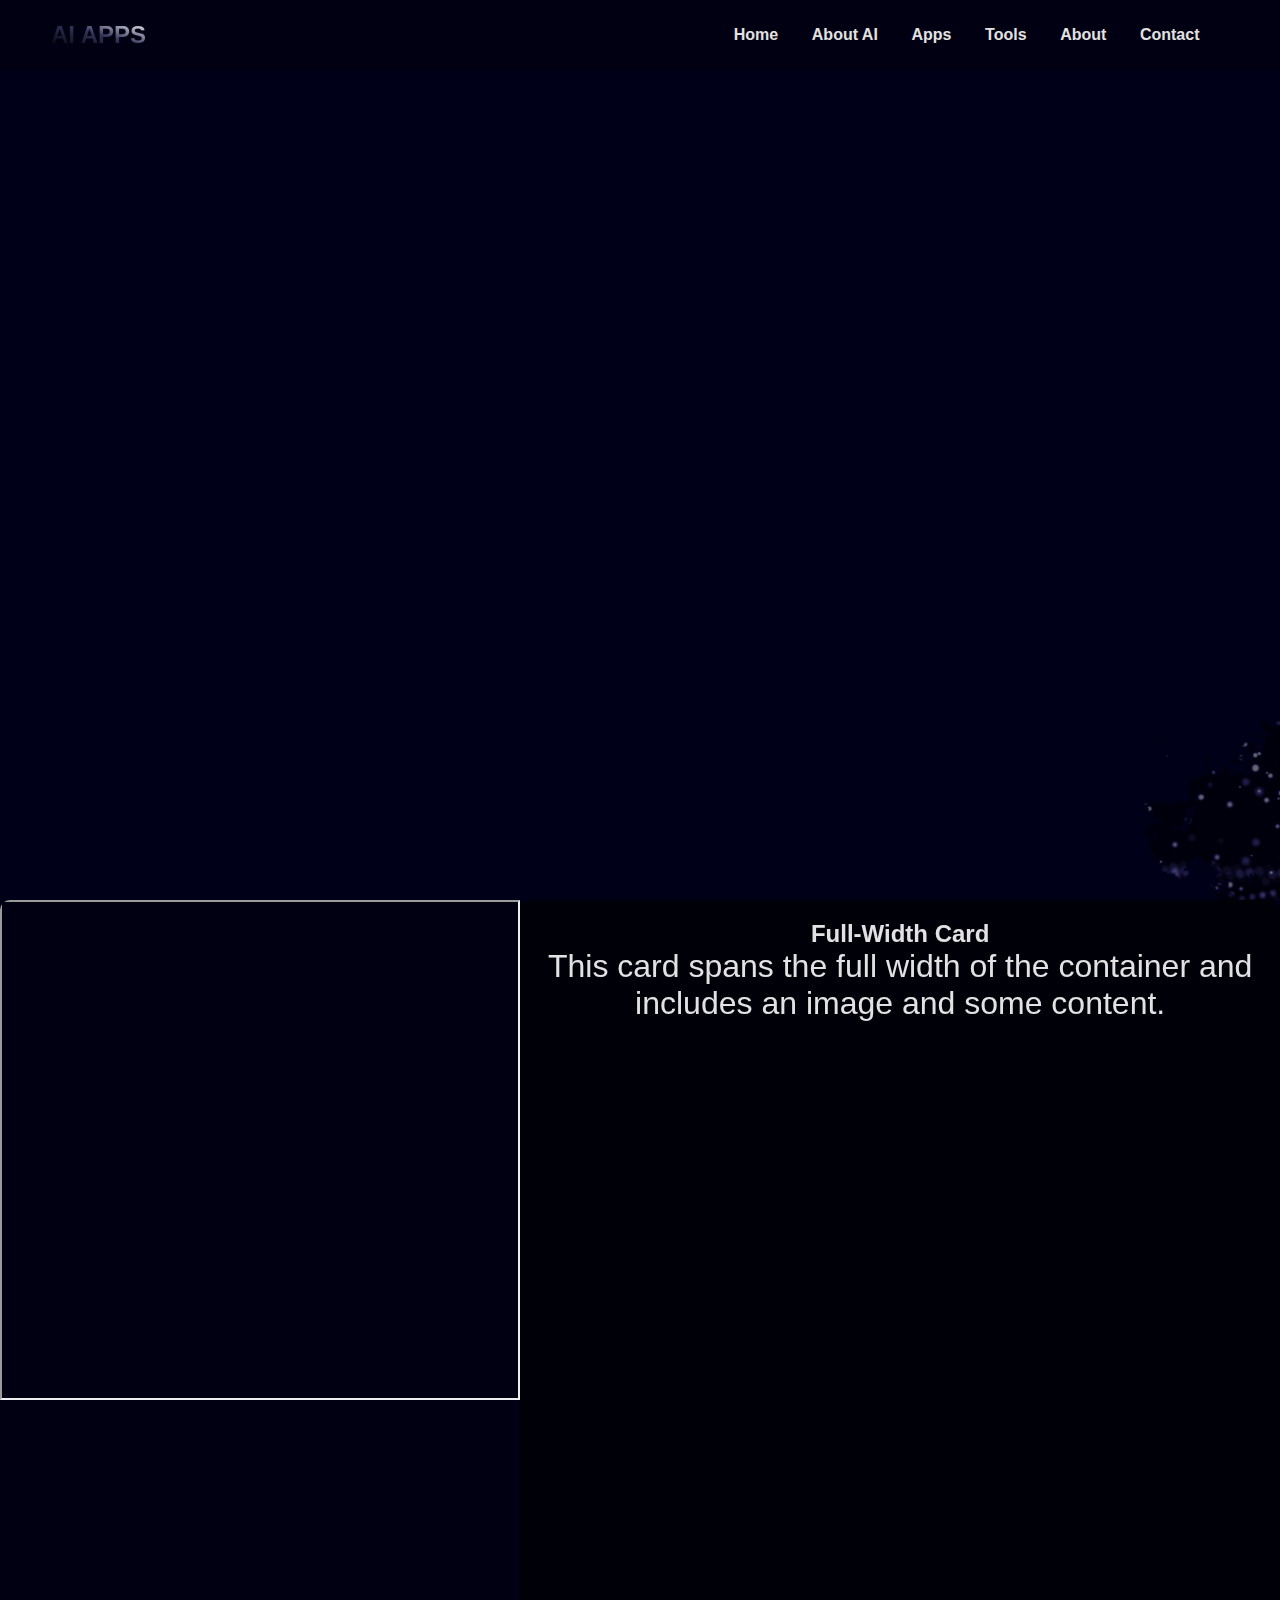
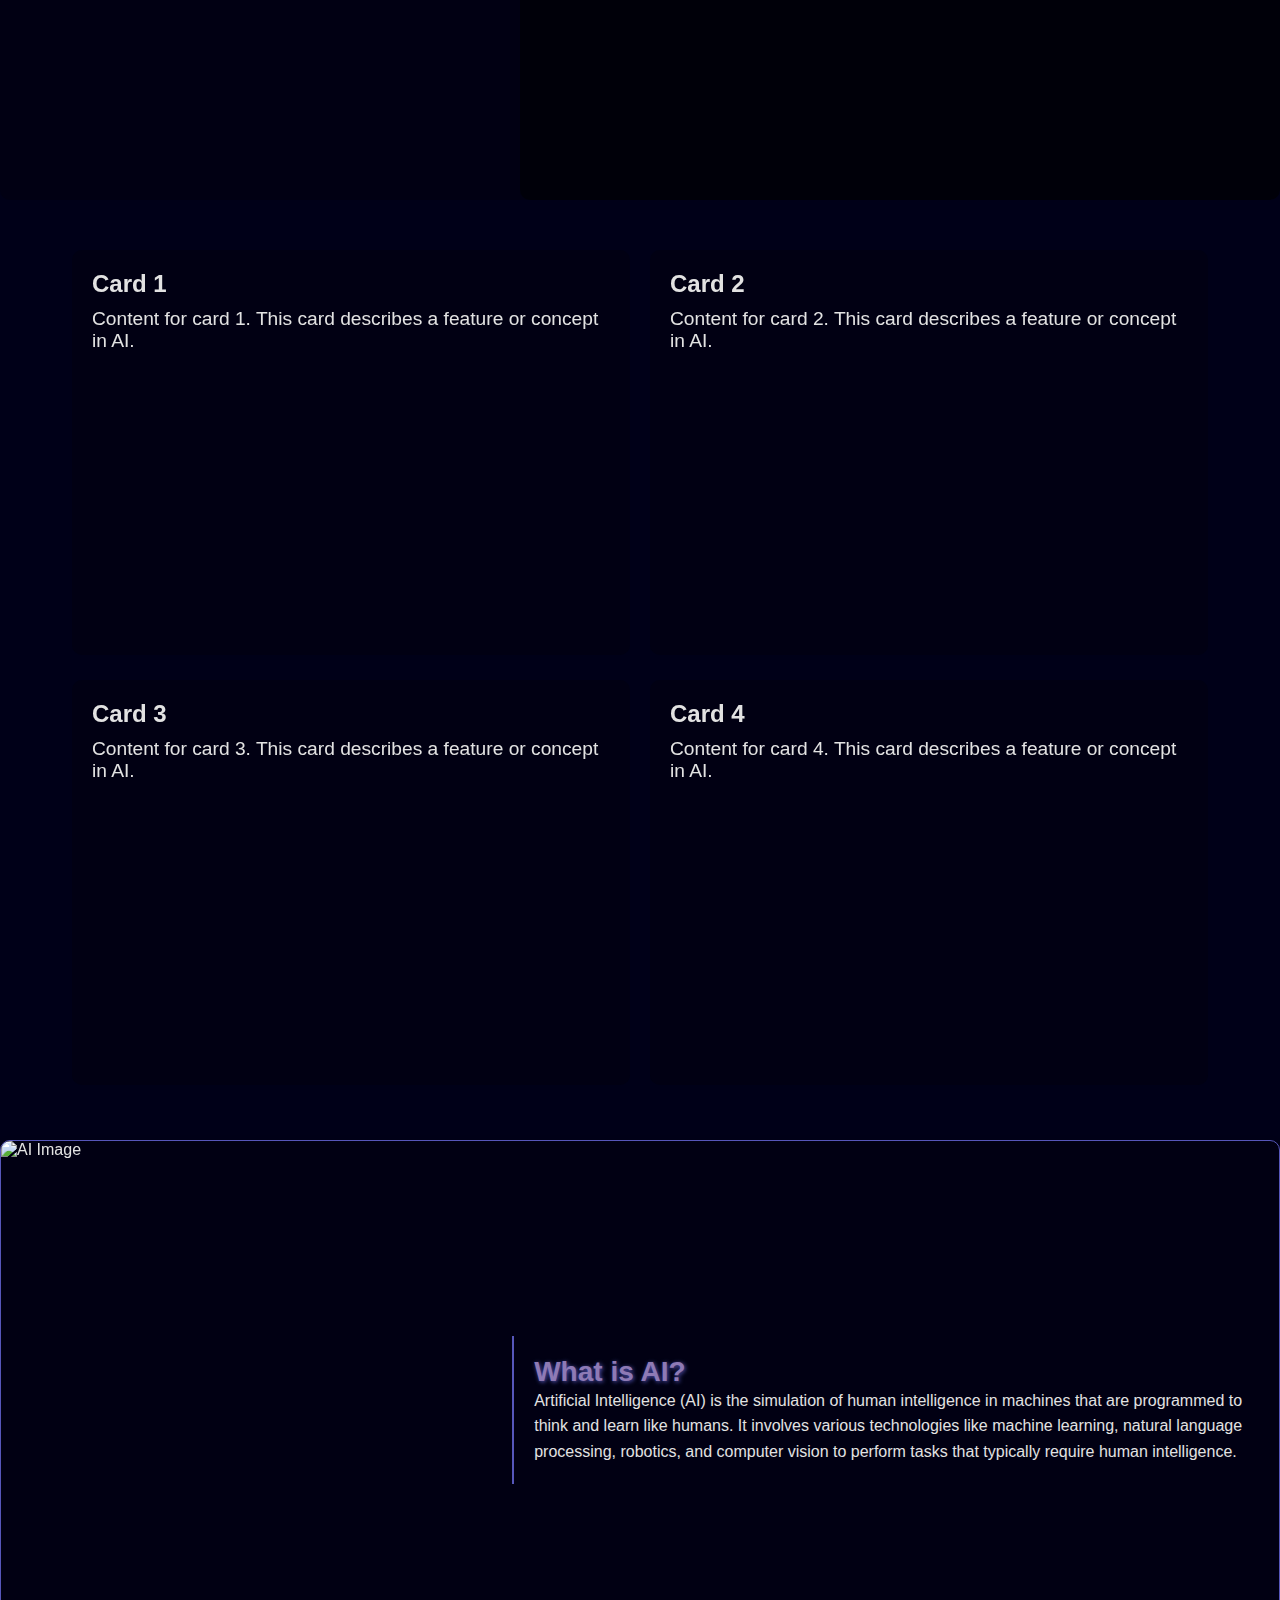
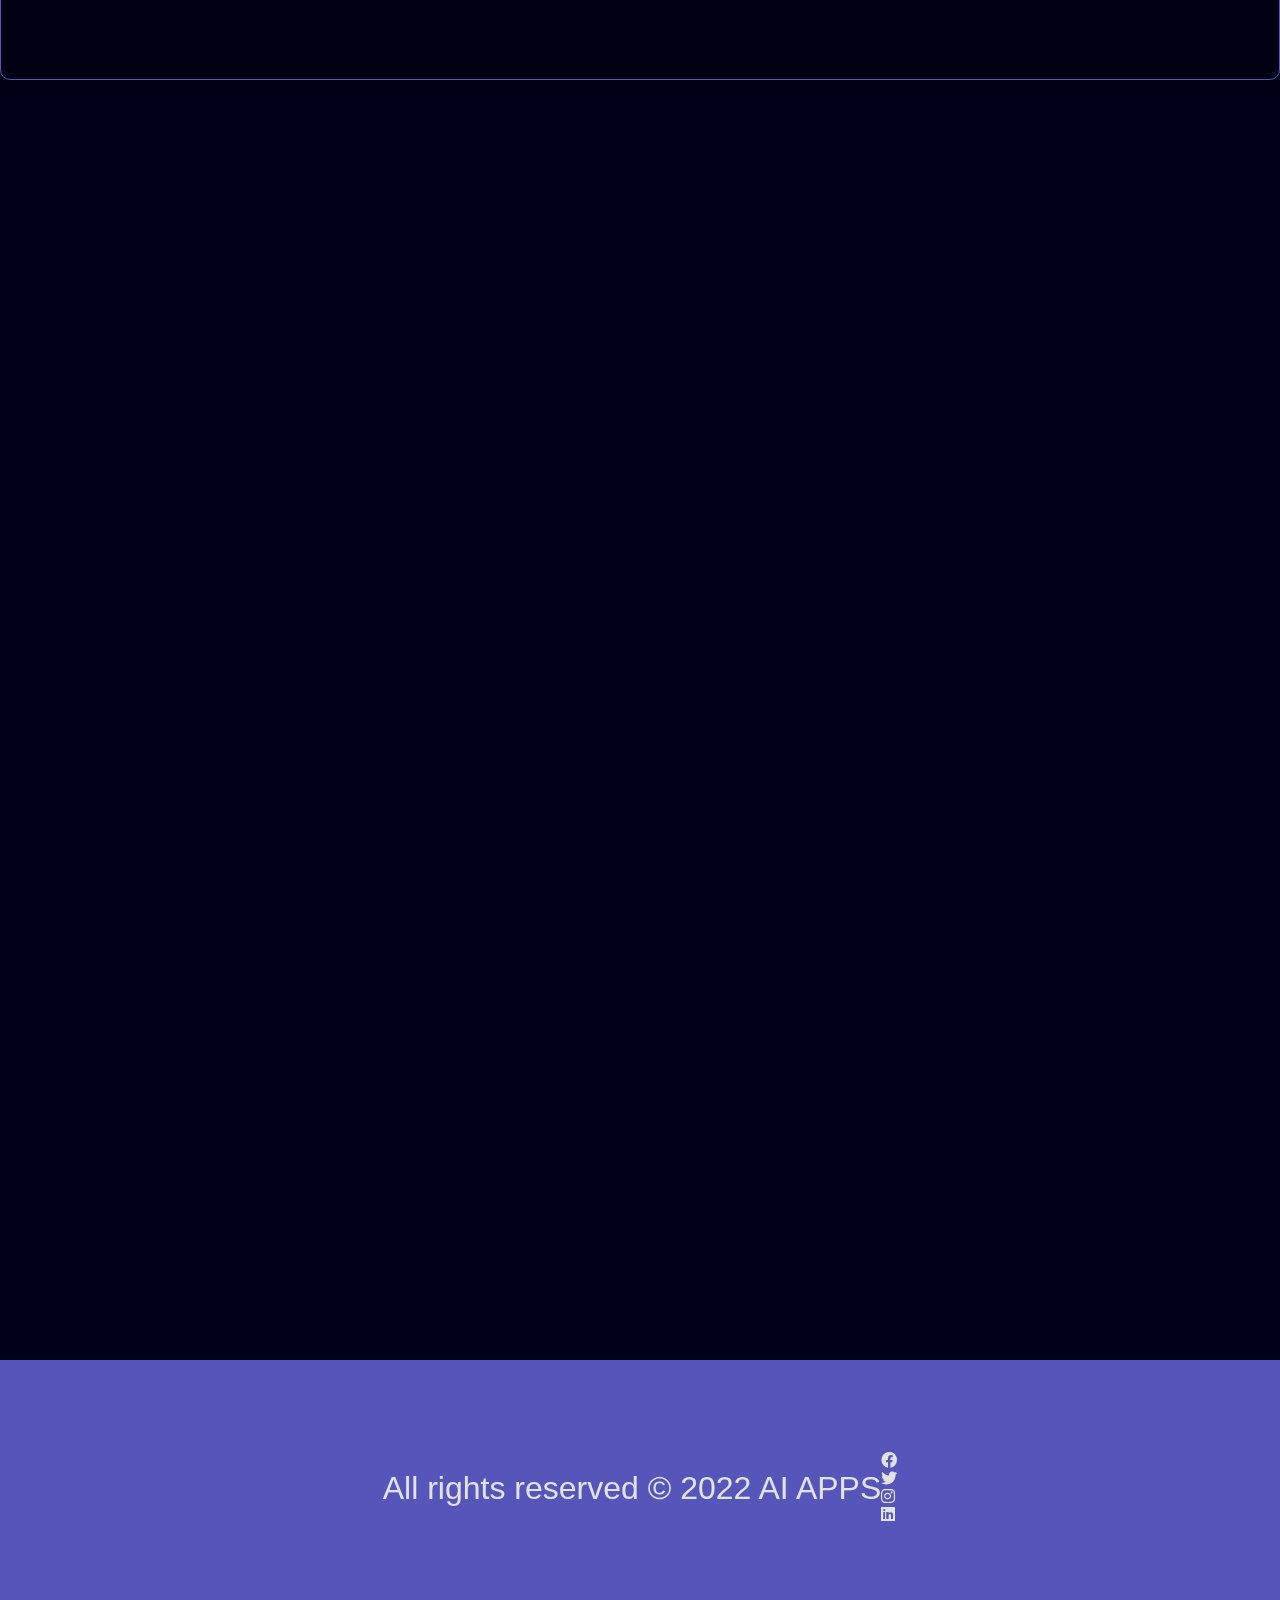
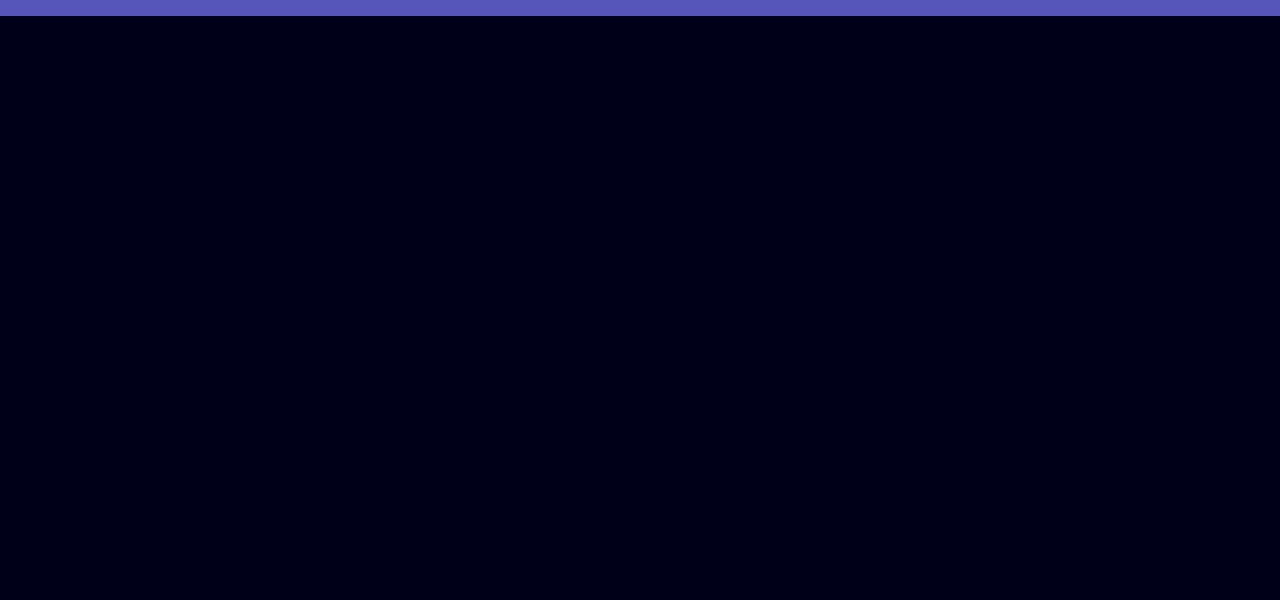
==== index.html @ 2f184cc3 "added hero animation" ====
<!DOCTYPE html>
<html lang="en">

<head>
    <meta charset="UTF-8">
    <meta name="viewport" content="width=device-width, initial-scale=1.0">
    <meta property="og:type" content="website">
    <meta property="og:url" content="https://vishnugawaso7.github.io/frontend.github.io/intro.html">
    <meta property="og:title" content="AI Website">
    <meta property="og:image" content="assets/background.png">
    <meta property="og:description" content="Exploring the World of Artificial Intelligence and its applications. Learn about AI concepts, applications, and the latest trends.">
    <title>AI App Website</title>
    <link rel="stylesheet" href="https://cdnjs.cloudflare.com/ajax/libs/font-awesome/6.0.0-beta3/css/all.min.css" />
    <link rel="stylesheet" type="text/css" href="style.css">
</head>

<body>
    <nav class="navbar">
        <div class="name-container">
            <a href="./index.html" class="name">AI APPS</a>
        </div>
        <i class="fa-solid fa-hexagon-nodes fa-flip"></i>
        <i class="fa-solid fa-hexagon-nodes fa-flip" style="color: #74C0FC;"></i>
        <div class="hamburger-container">
            <input type="checkbox" id="hamburger">
            <label for="hamburger" class="hamburger">
                <i class="fa-solid fa-bars icon-bars"></i>
                <i class="fa-solid fa-xmark icon-x"></i>
            </label>
            <div class="hamburger-menu">
                <ul>
                    <li><a href="index.html">Home</a></li>
                    <li><a href="intro.html">Learn AI</a></li>
                    <li><a href="ai.html">Future of AI</a></li>
                    <li><a href="ai_tools.html">Apps & Tools</a></li>
                    <li><a href="pages/about.html">About</a></li>
                    <li><a href="pages/contact.html">Contact</a></li>
                </ul>
            </div>
        </div>

        <ul class="routes">
            <li><a href="index.html">Home</a></li>
            <li><a href="intro.html">About AI</a></li>
            <li><a href="ai.html">Apps</a></li>
            <li><a href="ai_tools.html">Tools</a></li>
            <li><a href="pages/about.html">About</a></li>
            <li><a href="pages/contact.html">Contact</a></li>
        </ul>
    </nav>

    <main class="main">
        <div class="hero">
            <h1>Welcome to <span>AI </span> Website</h1>
            <p>Exploring the World of Artificial Intelligence</p>
            <a href="intro.html" class="cta-button">Get Started <i class="arrow fas fa-arrow-right"></i></a>
        </div>
    </main>

    <section class="full-width-card">
        <iframe src="https://www.youtube.com/embed/wJOfJdWGPMk" frameborder="2" width="70%" height="500"></iframe>
        <div class="card-content">
            <h2>Full-Width Card</h2>
            <p>This card spans the full width of the container and includes an image and some content.</p>
        </div>
    </section>

    <section class="card-container">
        <div class="card">
            <h2>Card 1</h2>
            <p>Content for card 1. This card describes a feature or concept in AI.</p>
        </div>
        <div class="card">
            <h2>Card 2</h2>
            <p>Content for card 2. This card describes a feature or concept in AI.</p>
        </div>
        <div class="card">
            <h2>Card 3</h2>
            <p>Content for card 3. This card describes a feature or concept in AI.</p>
        </div>
        <div class="card">
            <h2>Card 4</h2>
            <p>Content for card 4. This card describes a feature or concept in AI.</p>
        </div>
    </section>
    <div class="ai-card">
        <img src="https://via.placeholder.com/300x200/000/ffffff?text=Dark+Theme" alt="AI Image" class="ai-image">
        <div class="ai-text">
            <h2>What is AI?</h2>
            <p>Artificial Intelligence (AI) is the simulation of human intelligence in machines that are programmed to think and learn like humans. It involves various technologies like machine learning, natural language processing, robotics, and computer vision to perform tasks that typically require human intelligence.</p>
        </div>
    </div>
    
    <footer>
        <p>All rights reserved &copy; 2022 AI APPS</p>
        <ul class="social-links">
            <li><a href="#"><i class="fab fa-facebook"></i></a></li>
            <li><a href="#"><i class="fab fa-twitter"></i></a></li>
            <li><a href="#"><i class="fab fa-instagram"></i></a></li>
            <li><a href="#"><i class="fab fa-linkedin"></i></a></li>
        </ul>
    </footer>
</body>

</html>
---- style.css ----
:root {
	--text: #e2e2e2;
	--background: rgb(0, 0, 24);
	--primary: #8e7ab5;
	--secondary: #010013;
	--accent: rgb(86, 86, 186);
}

* {
	margin: 0;
	padding: 0;
	box-sizing: border-box;
	font-family: 'Poppins', Arial, Helvetica, sans-serif;
	color: var(--text);
	scroll-behavior: smooth;
	text-decoration: none;
	list-style: none;
}

body {
	height: 500vh;
	background: var(--background);
	margin-top: 100vh;

}

/* NAVBAR START */

.navbar {
	display: flex;
	align-items: center;
	justify-content: space-around;
	width: 100%;
	height: 70px;
	background: var(--secondary);
	position: fixed;
	top: 0;
	padding: 0 10px;
	z-index: 4;
	transition: background-color linear;
}
.logoM{
	font-size: 2.5rem;
  font-weight: 700;
  color: var(--primary);
}
.name {
	font-size: 1.5rem;
	font-weight: 600;
	background: linear-gradient(to top right, rgb(0, 0, 0),rgb(50, 50, 88), rgb(255, 255, 255));
	background-clip: text;
	-webkit-background-clip: text;
	color: transparent;
}
.name-container:hover {
	transform:matrix(60deg);
	transition:all 1s linear;
}

.routes {
	list-style-type: none;
	display: flex;
	width: 60%;
	justify-content: end;
	transition: all .5s;
}

.routes li {
	display: flex;
	margin-right: 2vw;
	align-items: center;
	height: 100%;
	transition: all .5s;
}

.routes li:hover a {
	background-color: var(--text);
	color: var(--secondary);
}

.routes>li>a {
	text-decoration: none;
	color: var(--text);
	font-size: 16px;
	text-align: center;
	font-weight: 550;
	padding: 4px;
	height: 100%;
}

.routes>li:hover {
	transform: scale(1.2);
}

.hamburger-container {
	transition: all .5s linear;
}

.hamburger {
	width: 30px;
	text-align: center;
}

#hamburger,
.hamburger-menu,
.hamburger {
	display: none;
}

.icon-x {
	display: none;
}

#hamburger:checked~.hamburger-menu {
	display: flex;
}

#hamburger:checked+.hamburger .icon-bars {
	display: none;
}

#hamburger:checked+.hamburger .icon-x {
	display: inline;
}

.hamburger-menu {
	position: absolute;
	background: #000;
	width: 100%;
	height: 100vh;
	top: 60px;
	right: 0;
	left: 0;
	bottom: 0;
	align-items: center;
	justify-content: center;
	flex-direction: column;
	font-size: 5rem;
}

@media (max-width: 786px) {
	.routes {
		display: none;
	}

	.hamburger {
		display: block;
	}

	.hero p {
		font-size: 16px;
	}

	.hero h1 {
		font-size: 32px;
	}

	.navbar {
		justify-content: space-between;
	}
}
/* NAVBAR END */

/* HERO SECTION START */

.main {
	position: fixed;
	top: 0;
	z-index: -1;
	background-image: url('assets/background.png');
	width: 100%;
	height: 100vh;
	background-size: cover;
	background-position: center;
	background-origin: center;
	mask-image: url(assets/ink_lv2.gif);
	mask-size: cover;
	mask-position: center;
	animation: fade-out;
	animation-timeline: scroll();
}

@keyframes fade-out {
	0% {
		filter: blur(0);
		opacity: 1;
	}

	8% {
		filter: blur(0);
		opacity: 1;
		transform: scale(1.5);
	}

	100% {
		opacity: 0;
		filter: blur(1000px);
	}
}

.hero {
	display: flex;
	flex-direction: column;
	justify-content: center;
	align-items: center;
	height: 100%;
	background: rgba(0, 0, 0, 0.6);
	animation: fade-out ease-in;
	animation-timeline: scroll(y);
}

.hero h1 {
	animation: out-mate linear scroll(y);
	text-align: center;
}

h1 {
	font-size: 4vw;
}

p {
	font-size: 2.5vw;
}

.hero p {
	font-size: 2vw;
	text-align: center;
	animation: out-mate linear scroll(y);
}

@keyframes out-mate {
	to {
		transform: translate(-1000px, 0);
	}
}


.cta-button {
	margin-top: 10px;
	text-decoration: none;
	background-color: var(--text);
	color: var(--background);
	padding: 12px;
	font-weight: 550;
	border-radius: 8px;
	transition: all 0.2s ease-in-out;
}

.cta-button:hover {
	background-color: var(--accent);
	color: #e2e2e2;
	transform: scale(1.1);
}

.arrow {
	display: none;
}

/* HERO SECTION END */

/* CONTENT SECTION START */

section {
	width: 100%;
	height: 100vh;
}



.full-width-card {
	width: 100%;
	position: relative;
	background: var(--secondary);
	border-radius: 10px;
	margin: 20px 0;
	overflow: hidden;
	display: flex;
	flex-direction: row;
}

.card-content {
	color: var(--text);
	text-align: center;
	padding: 20px;
	background: rgba(0, 0, 0, 0.5);
	border-radius: 10px;
}

.card-container {
	display: flex;
	flex-wrap: wrap;
	justify-content: center;
	padding: 20px;
}

.card {
	width: 45%;
	height: 45vh;
	background: var(--secondary);
	margin: 10px;
	border-radius: 10px;
	padding: 20px;
	transition: transform 0.3s;
}

.card:hover {
	transform: scale(1.05);
}

.card h2 {
	margin-bottom: 10px;
}

.card p {
	font-size: 1.2rem;
}

@media (max-width: 786px) {
	.card {
		width: 100%;
		height: auto;
	}
}

/* FOOTER STARTS */
footer {
	width: 100%;
	height: 16rem;
	background: var(--accent);
	display: flex;
	justify-content: center;
	align-items: center;
	margin-top: 100%;
}

/* FOOTER ENDS */





/* TESTING AREA */
.ai-card {
	display: flex;
	align-items: center;
	width: 100%;
	height: 60vh;
	/* 60% of the viewport height */
	background: var(--secondary);
	border: 1px solid var(--accent);
	border-radius: 10px;
	overflow: hidden;
	box-shadow: 0 4px 8px rgba(0, 0, 0, 0.3);
	margin: 20px 0;
	transition: transform 0.3s ease, box-shadow 0.3s ease;
}

.ai-card:hover {
	transform: scale(1.05);
	box-shadow: 0 8px 16px rgba(0, 0, 0, 0.5);
}

.ai-image {
	width: 40%;
	/* Image takes up 40% of the card width */
	height: 100%;
	object-fit: cover;
	/* Ensure the image covers the container without distortion */
	transition: transform 0.3s ease;
}

.ai-card:hover .ai-image {
	transform: scale(1.1);
}

.ai-text {
	width: 60%;
	/* Text takes up 60% of the card width */
	padding: 20px;
	box-sizing: border-box;
	background-color: var(--secondary);
	color: var(--text);
	border-left: 2px solid var(--accent);
}

.ai-text h2 {
	margin-top: 0;
	font-size: 28px;
	color: var(--primary);
	text-shadow: 1px 1px 4px var(--accent);
	transition: color 0.3s ease;
}

.ai-card:hover .ai-text h2 {
	color: var(--accent);
}

.ai-text p {
	font-size: 16px;
	color: var(--text);
	line-height: 1.6;
}

@media (max-width: 768px) {
	.ai-card {
		flex-direction: column;
		height: auto;
	}

	.ai-image {
		width: 100%;
		height: 40vh;
	}

	.ai-text {
		width: 100%;
		border-left: none;
		border-top: 2px solid var(--accent);
	}
}
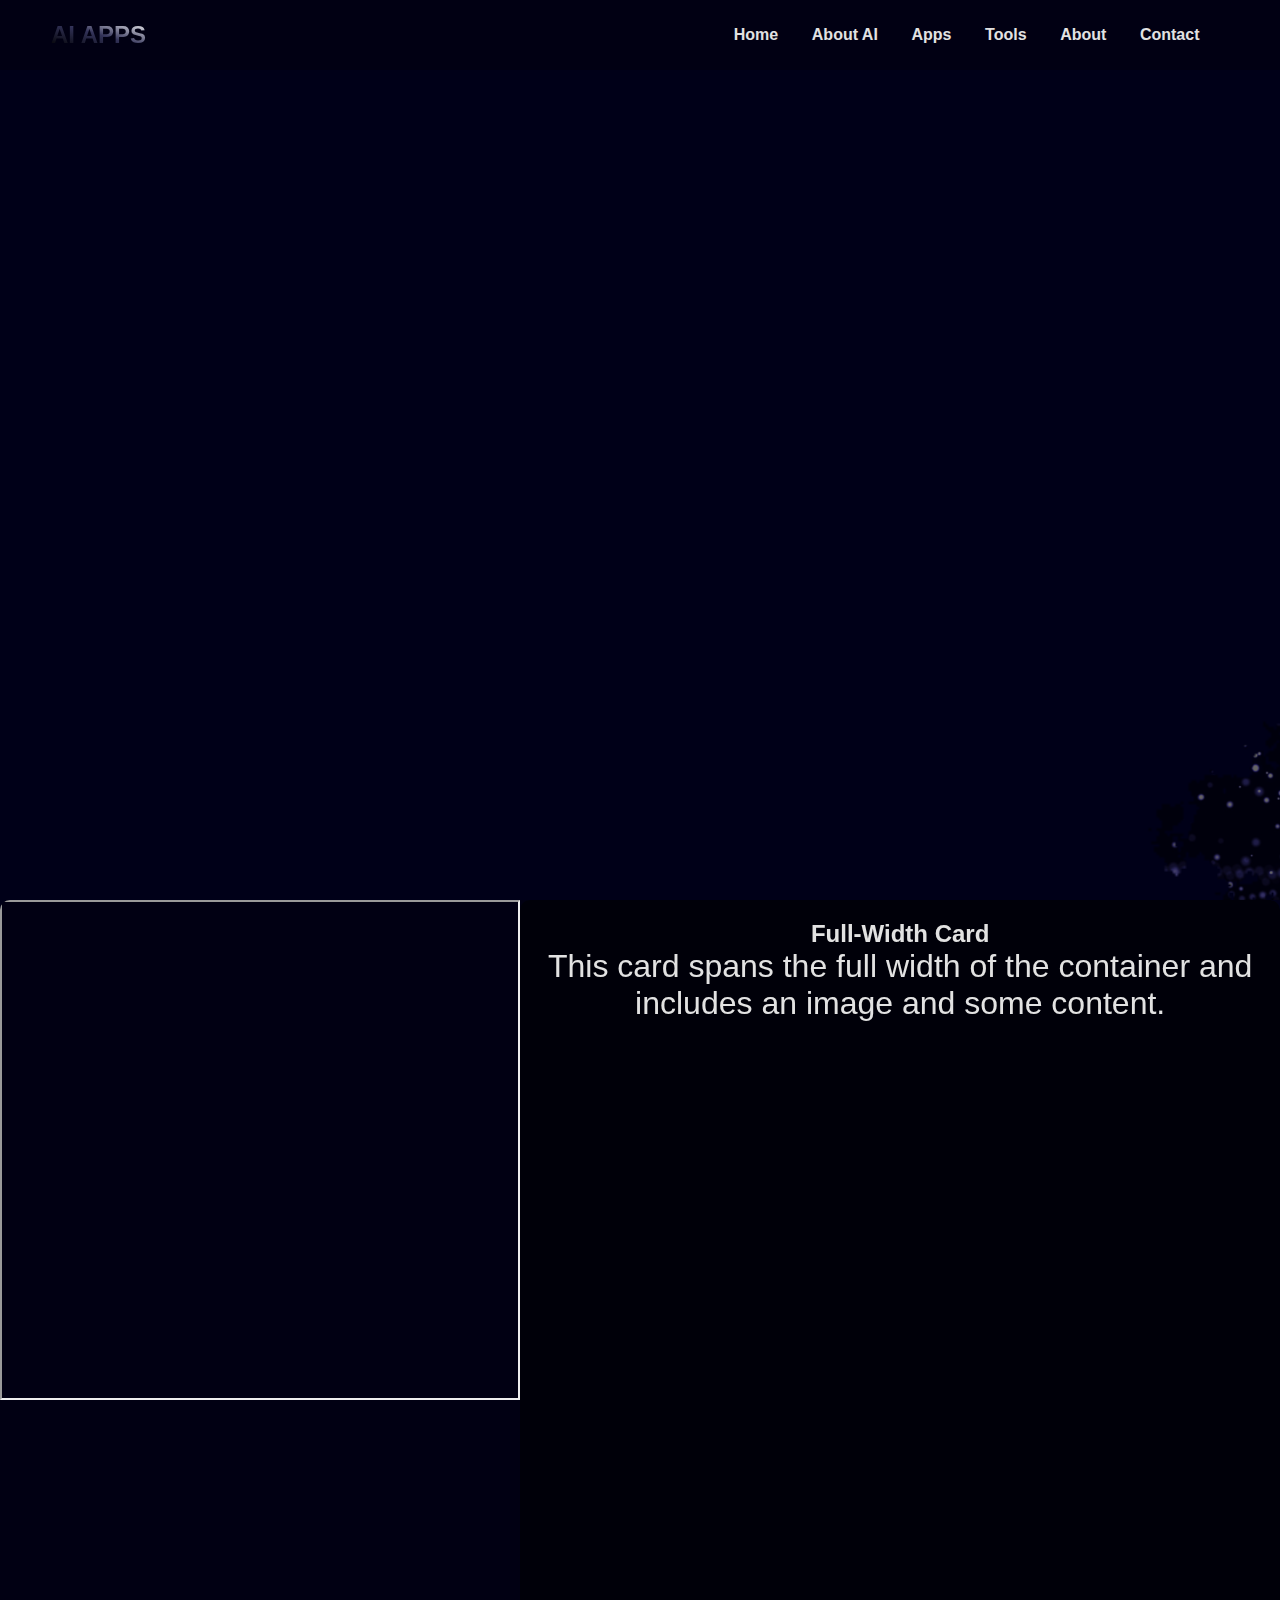
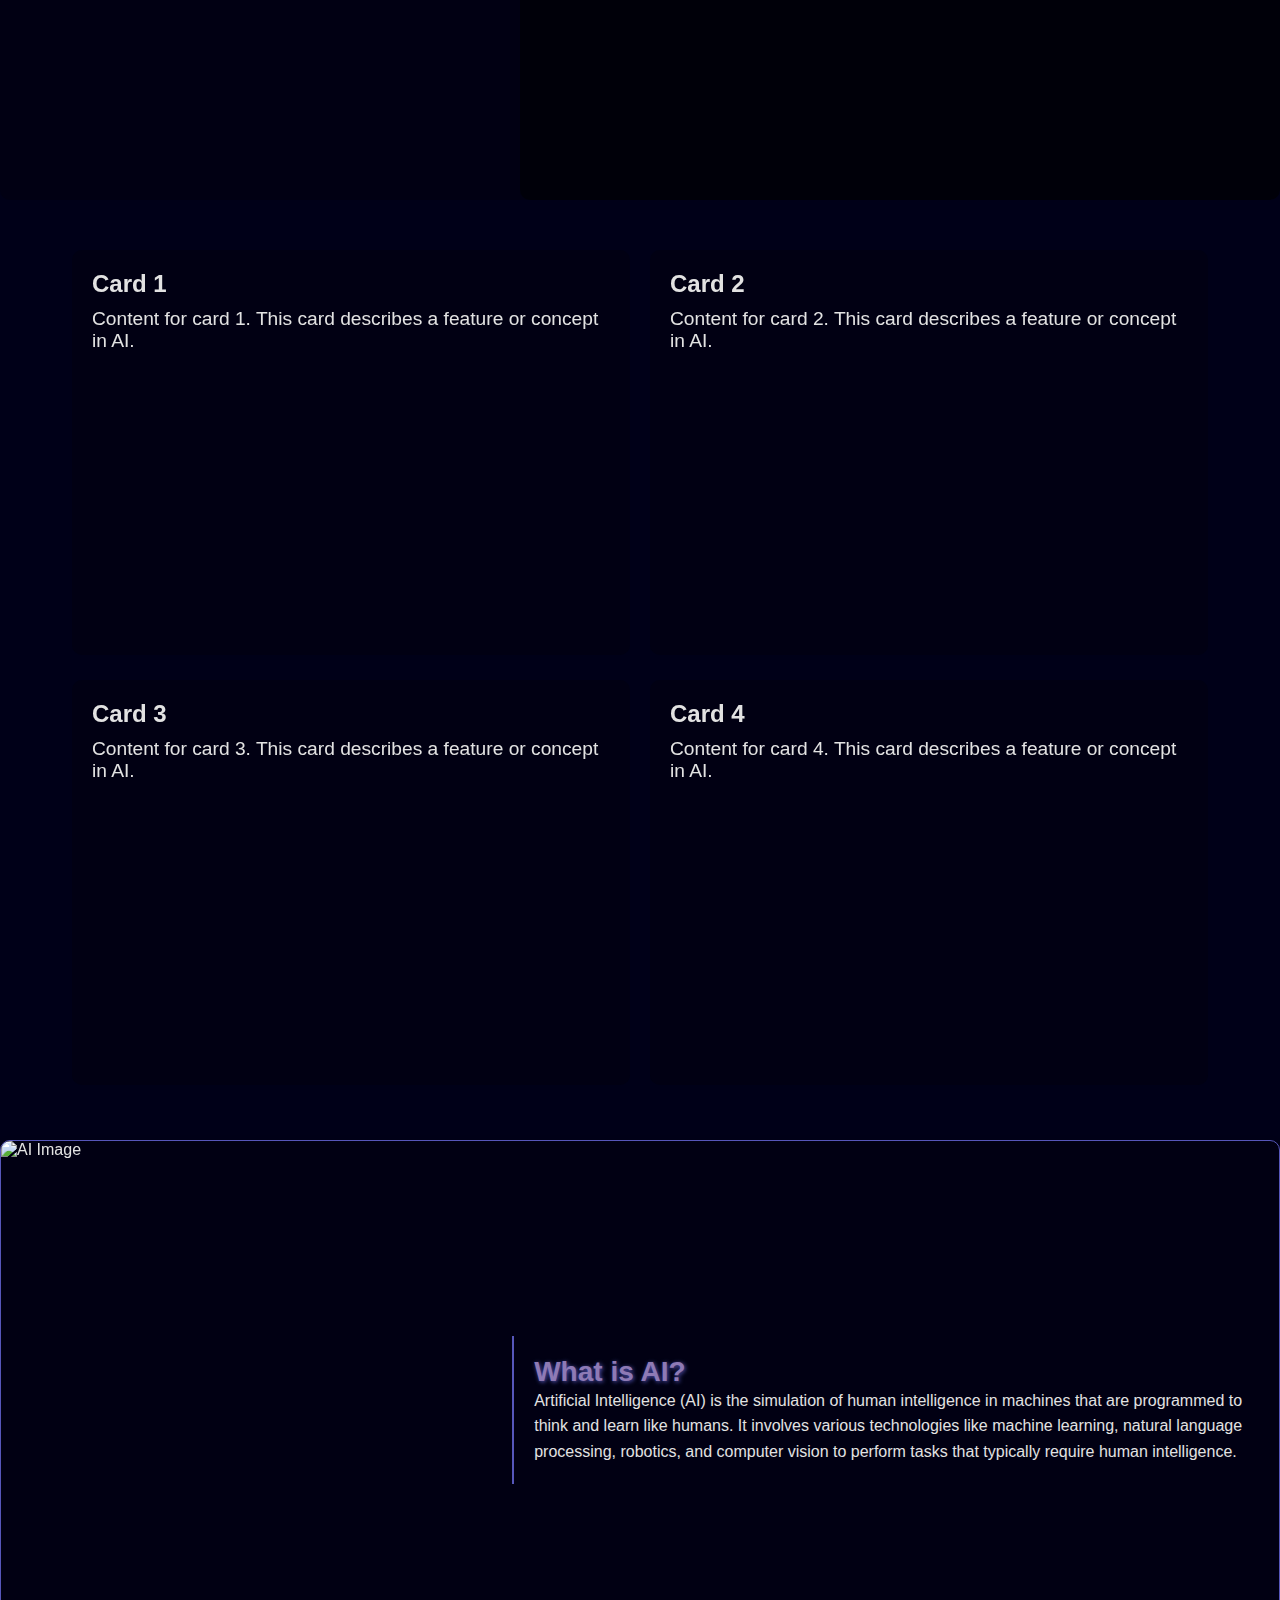
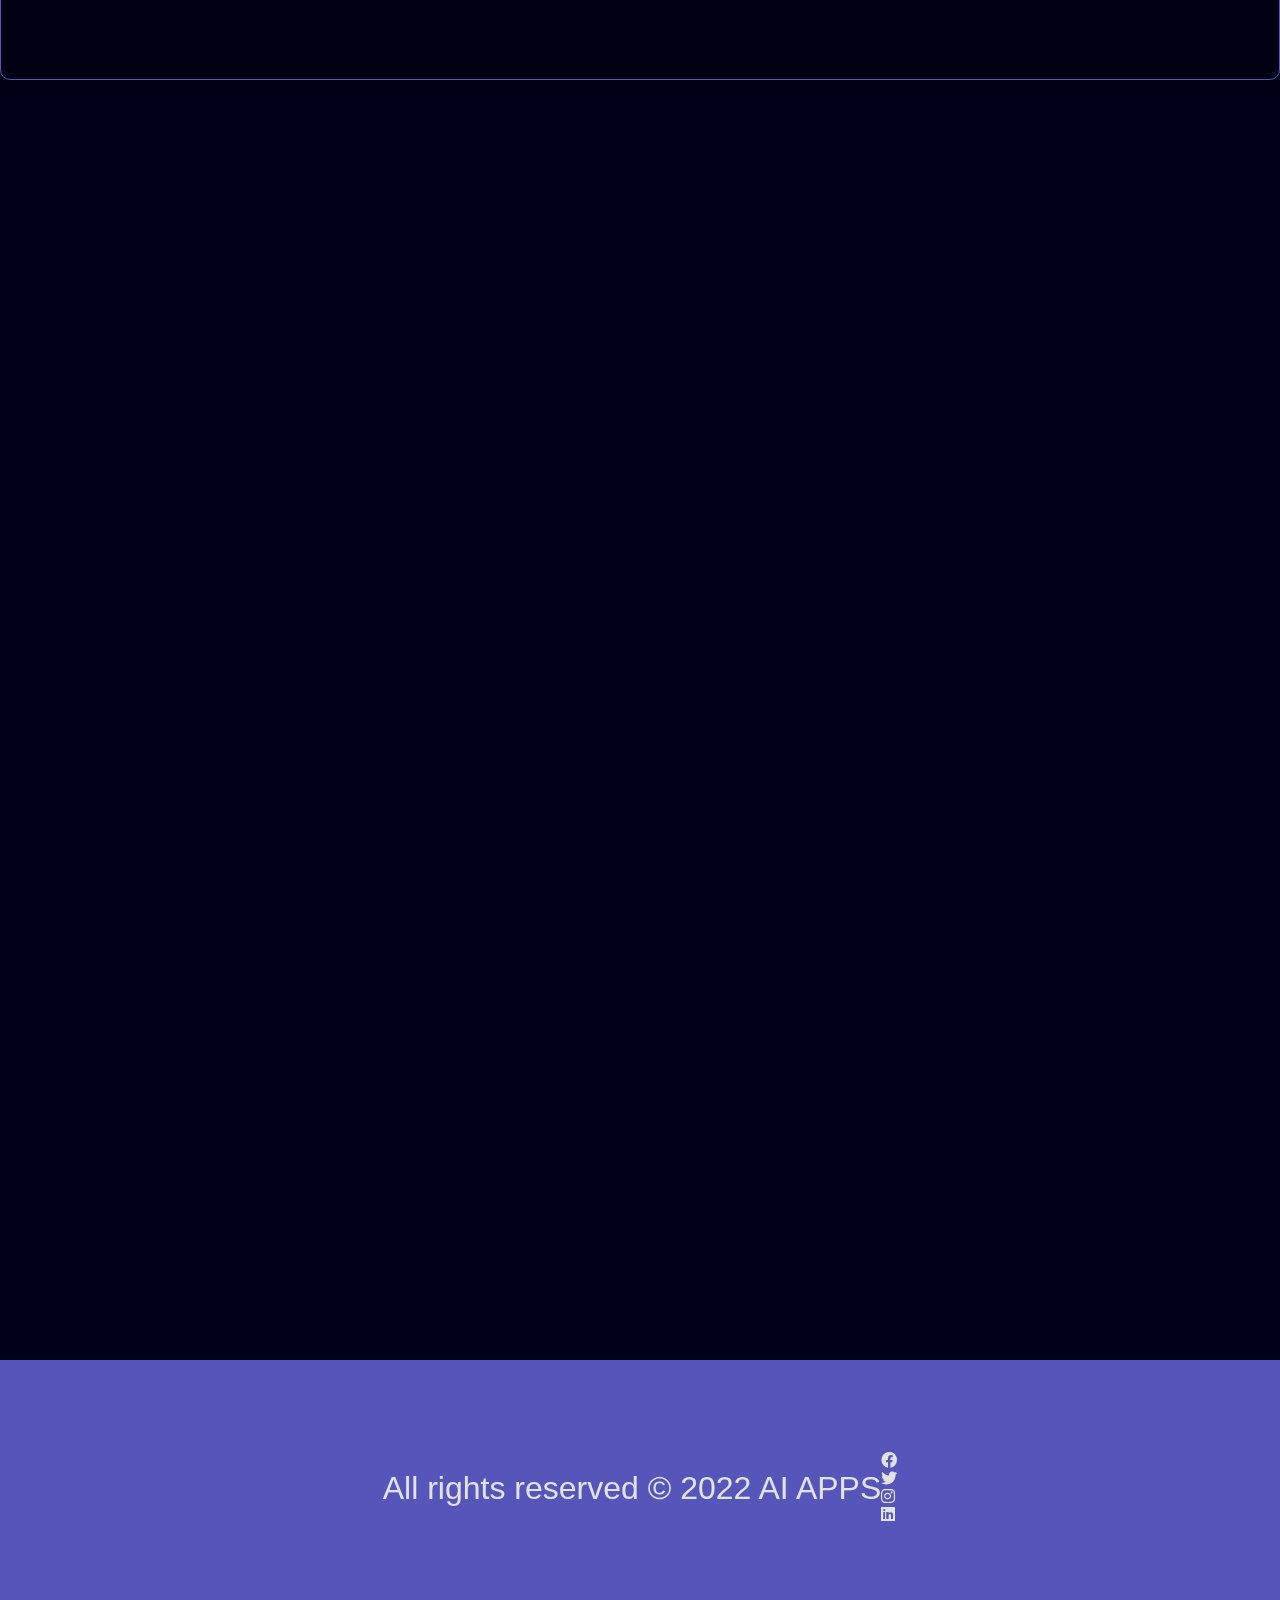
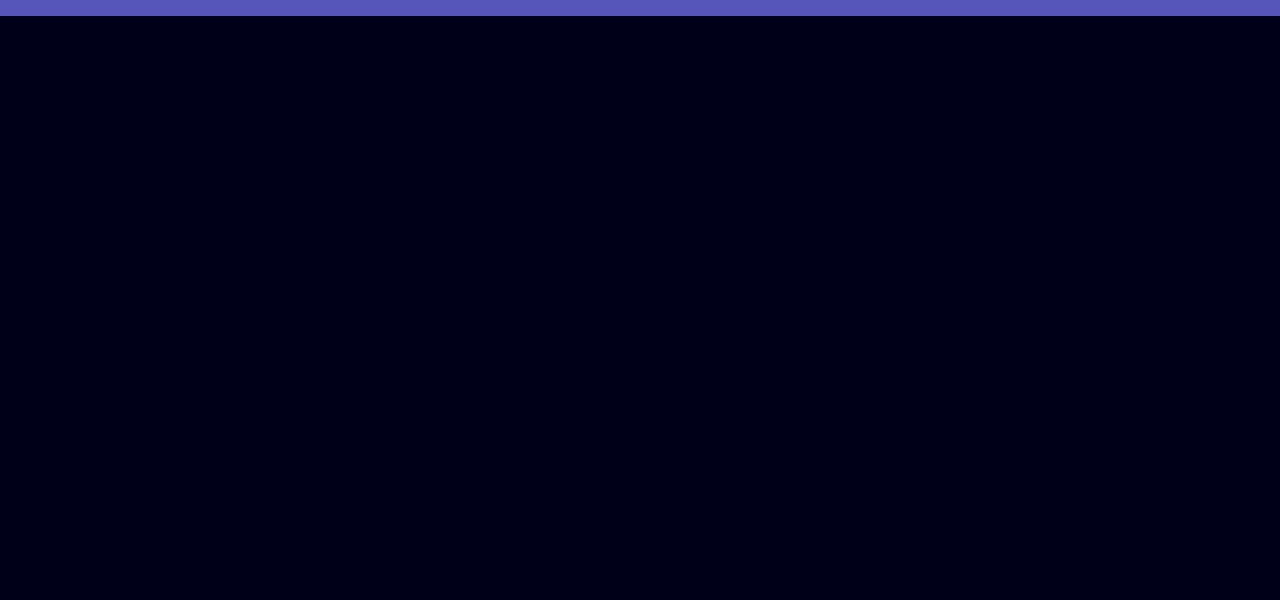
==== commit a736dec7: "improvemnts" ====
--- a/index.html
+++ b/index.html
@@ -51,11 +51,12 @@
 
     <main class="main">
         <div class="hero">
-            <h1>Welcome to <span>AI </span> Website</h1>
-            <p>Exploring the World of Artificial Intelligence</p>
-            <a href="intro.html" class="cta-button">Get Started <i class="arrow fas fa-arrow-right"></i></a>
+            <h1>Welcome to the <span>AI Hub</span></h1>
+            <p>Dive into the Future with Artificial Intelligence</p>
+            <a href="intro.html" class="cta-button">Start Your Journey <i class="arrow fas fa-arrow-right"></i></a>
         </div>
     </main>
+    
 
     <section class="full-width-card">
         <iframe src="https://www.youtube.com/embed/wJOfJdWGPMk" frameborder="2" width="70%" height="500"></iframe>
--- a/style.css
+++ b/style.css
@@ -189,9 +189,9 @@
 	8% {
 		filter: blur(0);
 		opacity: 1;
-		transform: scale(1.5);
-	}
-
+		transform: scale(1.6) translateY(-60px);
+
+	}
 	100% {
 		opacity: 0;
 		filter: blur(1000px);
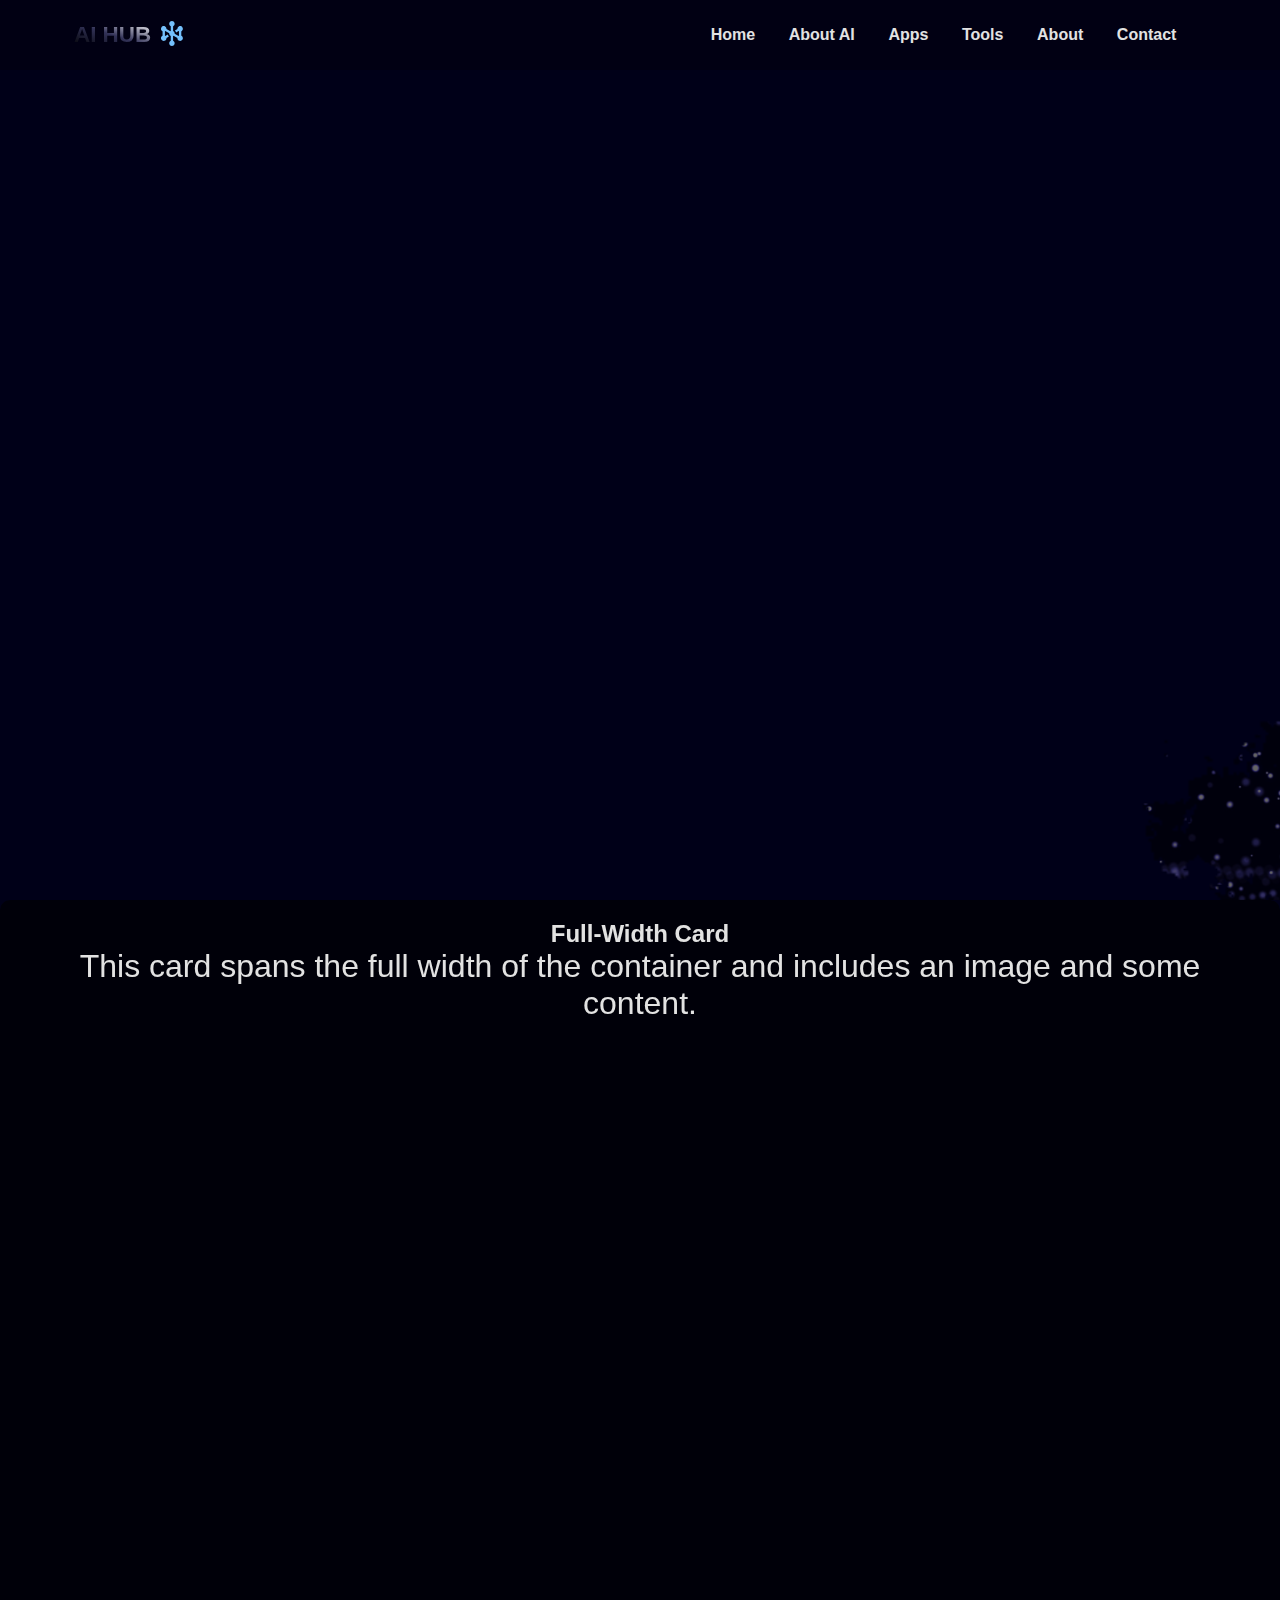
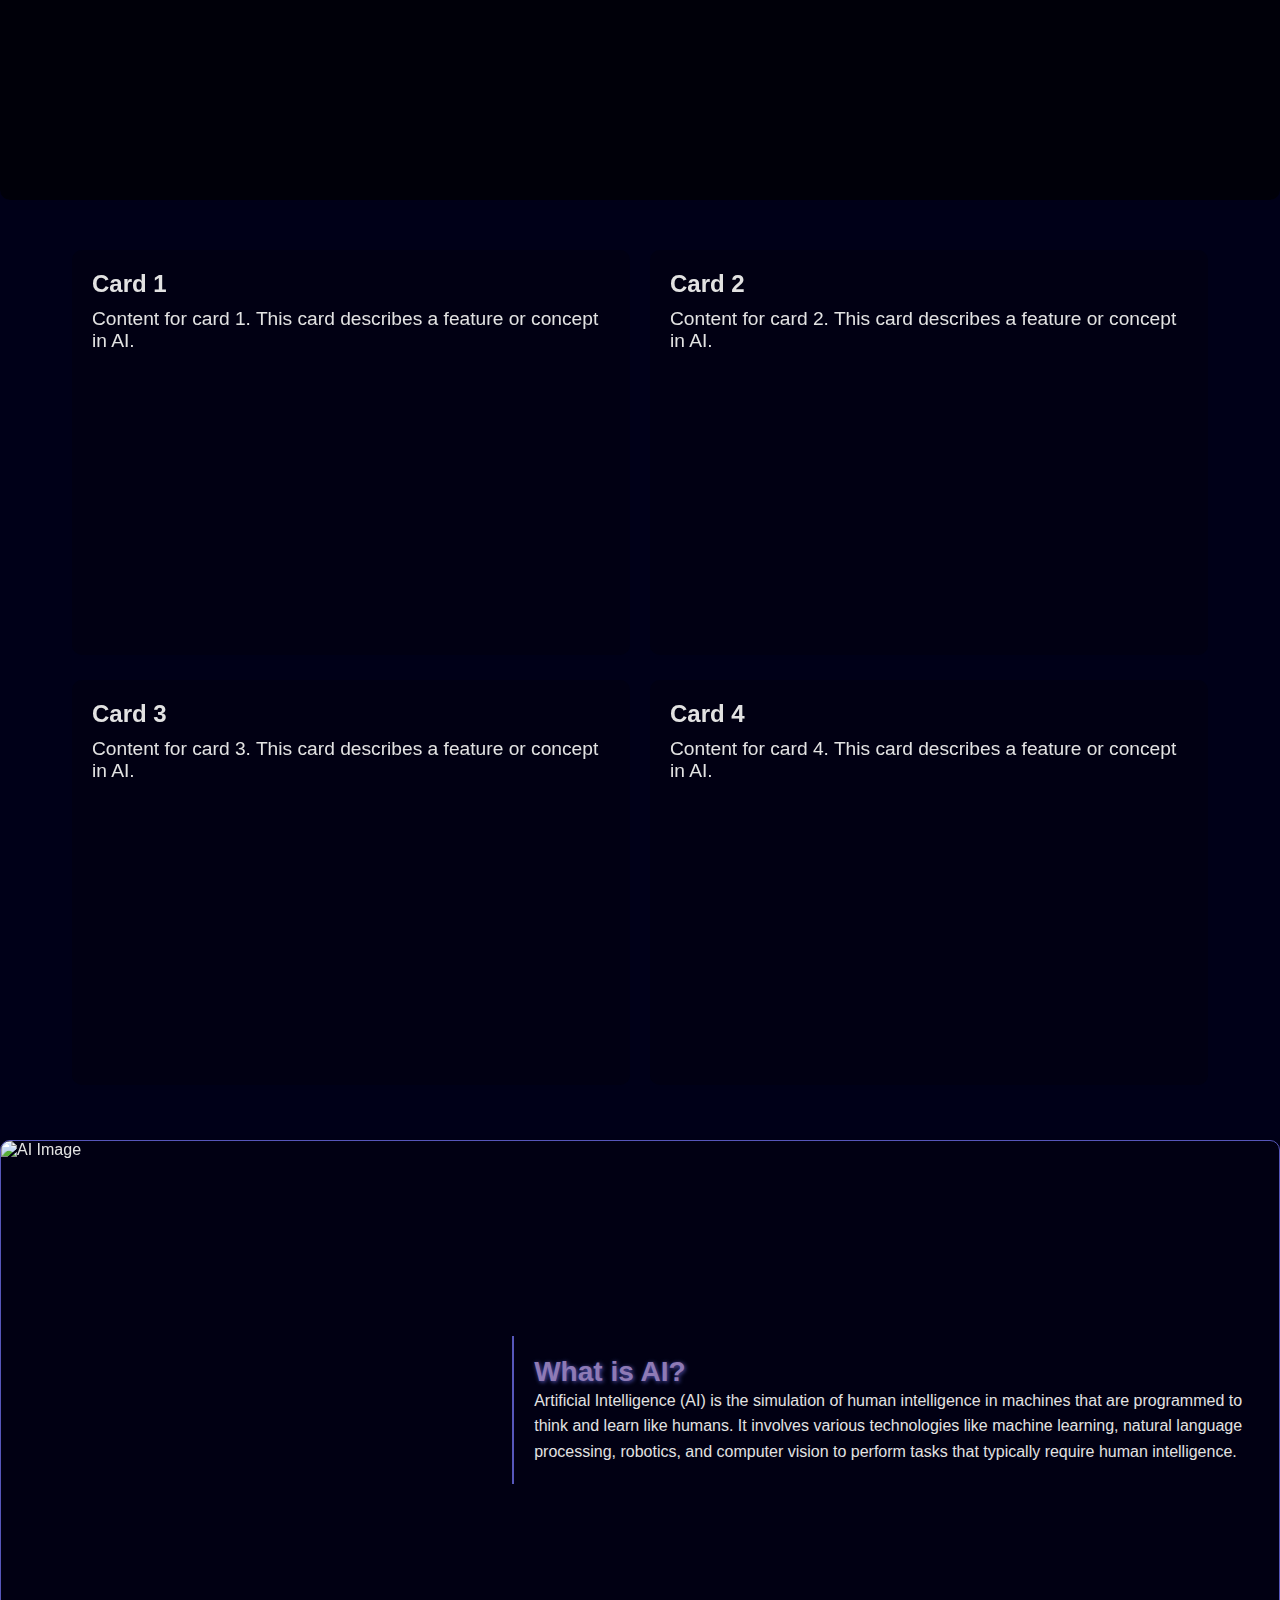
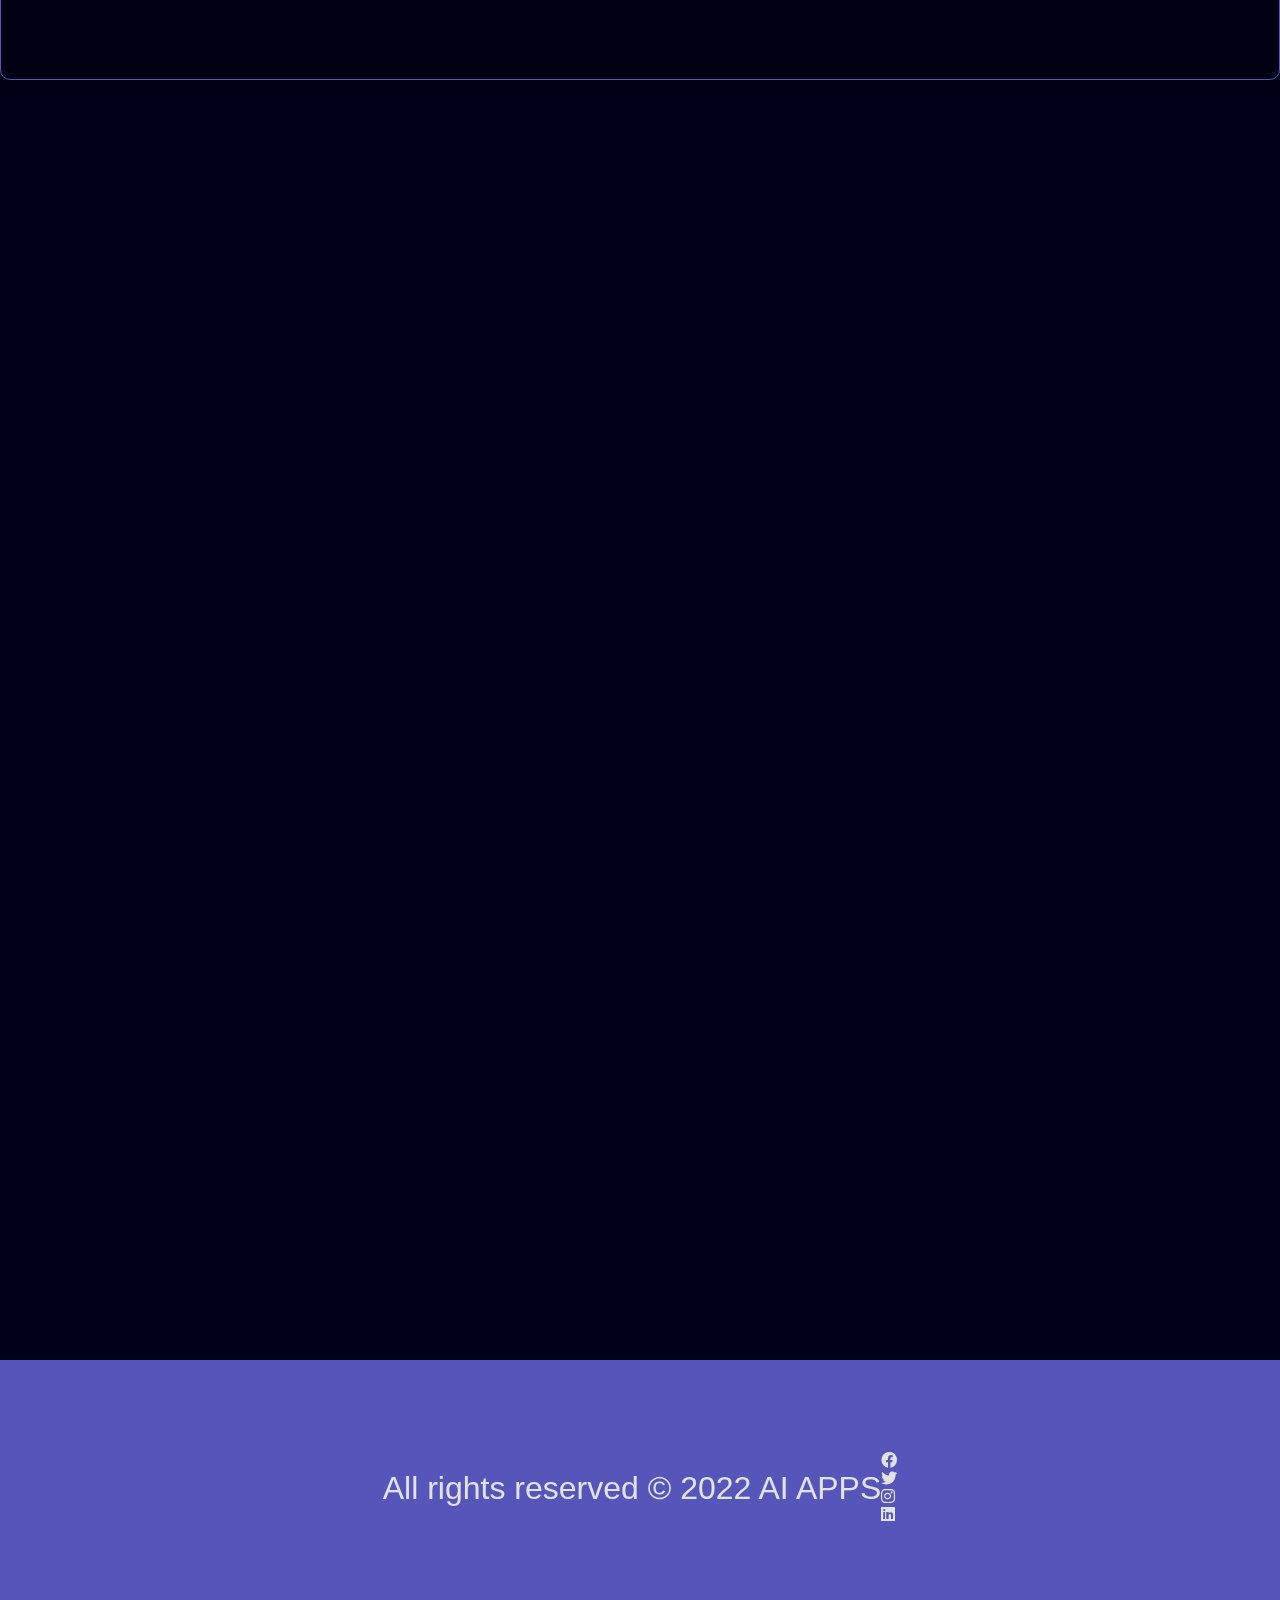
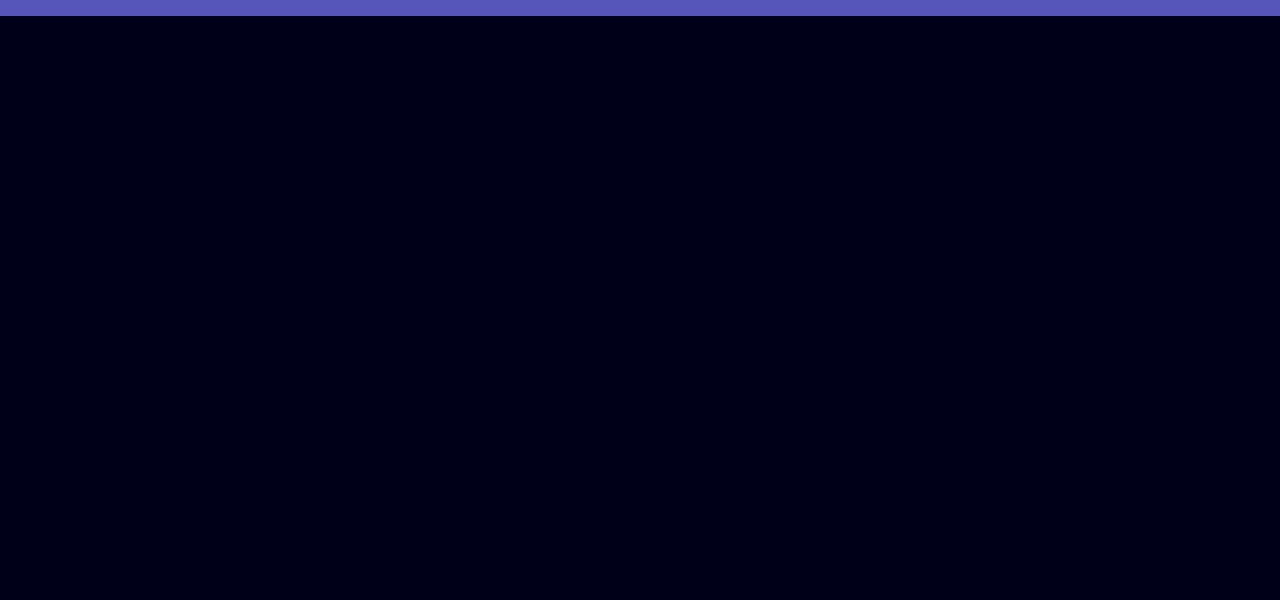
==== commit b184f5fa: "fixed lag" ====
--- a/index.html
+++ b/index.html
@@ -17,10 +17,9 @@
 <body>
     <nav class="navbar">
         <div class="name-container">
-            <a href="./index.html" class="name">AI APPS</a>
+            <a href="./index.html" class="name">AI HUB</a>
+            <svg style="height: 25px;margin-bottom:4px" xmlns="http://www.w3.org/2000/svg" viewBox="0 0 448 512"><!--!Font Awesome Free 6.7.2 by @fontawesome - https://fontawesome.com License - https://fontawesome.com/license/free Copyright 2024 Fonticons, Inc.--><path fill="#74C0FC" d="M248 106.6c18.9-9 32-28.3 32-50.6c0-30.9-25.1-56-56-56s-56 25.1-56 56c0 22.3 13.1 41.6 32 50.6l0 98.8c-2.8 1.3-5.5 2.9-8 4.7l-80.1-45.8c1.6-20.8-8.6-41.6-27.9-52.8C57.2 96 23 105.2 7.5 132S1.2 193 28 208.5c1.3 .8 2.6 1.5 4 2.1l0 90.8c-1.3 .6-2.7 1.3-4 2.1C1.2 319-8 353.2 7.5 380S57.2 416 84 400.5c19.3-11.1 29.4-32 27.8-52.8l50.5-28.9c-11.5-11.2-19.9-25.6-23.8-41.7L88 306.1c-2.6-1.8-5.2-3.3-8-4.7l0-90.8c2.8-1.3 5.5-2.9 8-4.7l80.1 45.8c-.1 1.4-.2 2.8-.2 4.3c0 22.3 13.1 41.6 32 50.6l0 98.8c-18.9 9-32 28.3-32 50.6c0 30.9 25.1 56 56 56s56-25.1 56-56c0-22.3-13.1-41.6-32-50.6l0-98.8c2.8-1.3 5.5-2.9 8-4.7l80.1 45.8c-1.6 20.8 8.6 41.6 27.8 52.8c26.8 15.5 61 6.3 76.5-20.5s6.3-61-20.5-76.5c-1.3-.8-2.7-1.5-4-2.1l0-90.8c1.4-.6 2.7-1.3 4-2.1c26.8-15.5 36-49.7 20.5-76.5S390.8 96 364 111.5c-19.3 11.1-29.4 32-27.8 52.8l-50.6 28.9c11.5 11.2 19.9 25.6 23.8 41.7L360 205.9c2.6 1.8 5.2 3.3 8 4.7l0 90.8c-2.8 1.3-5.5 2.9-8 4.6l-80.1-45.8c.1-1.4 .2-2.8 .2-4.3c0-22.3-13.1-41.6-32-50.6l0-98.8z"/></svg>
         </div>
-        <i class="fa-solid fa-hexagon-nodes fa-flip"></i>
-        <i class="fa-solid fa-hexagon-nodes fa-flip" style="color: #74C0FC;"></i>
         <div class="hamburger-container">
             <input type="checkbox" id="hamburger">
             <label for="hamburger" class="hamburger">
@@ -51,15 +50,15 @@
 
     <main class="main">
         <div class="hero">
-            <h1>Welcome to the <span>AI Hub</span></h1>
-            <p>Dive into the Future with Artificial Intelligence</p>
+            <h1>Welcome to <strong style="color: rgb(86, 86, 186);">AI Hub </strong></h1>
+            <p>Dive into the Future with <span style="color: rgb(86, 86, 186);">Artificial Intelligence</span></p>
             <a href="intro.html" class="cta-button">Start Your Journey <i class="arrow fas fa-arrow-right"></i></a>
         </div>
     </main>
     
 
     <section class="full-width-card">
-        <iframe src="https://www.youtube.com/embed/wJOfJdWGPMk" frameborder="2" width="70%" height="500"></iframe>
+        <!-- <iframe src="https://www.youtube.com/embed/wJOfJdWGPMk" frameborder="2" width="70%" height="500"></iframe> -->
         <div class="card-content">
             <h2>Full-Width Card</h2>
             <p>This card spans the full width of the container and includes an image and some content.</p>
--- a/style.css
+++ b/style.css
@@ -39,22 +39,36 @@
 	z-index: 4;
 	transition: background-color linear;
 }
-.logoM{
+/* .logoM{
 	font-size: 2.5rem;
   font-weight: 700;
   color: var(--primary);
+} */
+
+.name-container{
+	transition:all .3s linear;
+	height: 100%;
+	display: flex;
+	align-items: center;
+	width: 120px;
+	flex-direction: row;
 }
 .name {
-	font-size: 1.5rem;
+	font-size: 1.4rem;
 	font-weight: 600;
 	background: linear-gradient(to top right, rgb(0, 0, 0),rgb(50, 50, 88), rgb(255, 255, 255));
 	background-clip: text;
 	-webkit-background-clip: text;
 	color: transparent;
-}
+	margin-right: 10px;
+
+	
+	
+}
+
 .name-container:hover {
-	transform:matrix(60deg);
-	transition:all 1s linear;
+	transform: scale(1.1);
+	
 }
 
 .routes {
@@ -182,19 +196,21 @@
 
 @keyframes fade-out {
 	0% {
+		opacity: 1;
+	}
+
+	8% {
+		opacity: 1;
 		filter: blur(0);
-		opacity: 1;
-	}
-
-	8% {
-		filter: blur(0);
-		opacity: 1;
 		transform: scale(1.6) translateY(-60px);
-
-	}
+	}
+	18%{
+		filter: blur(10px);
+		visibility: hidden;
+	}
+	
 	100% {
-		opacity: 0;
-		filter: blur(1000px);
+		visibility: hidden;
 	}
 }
 
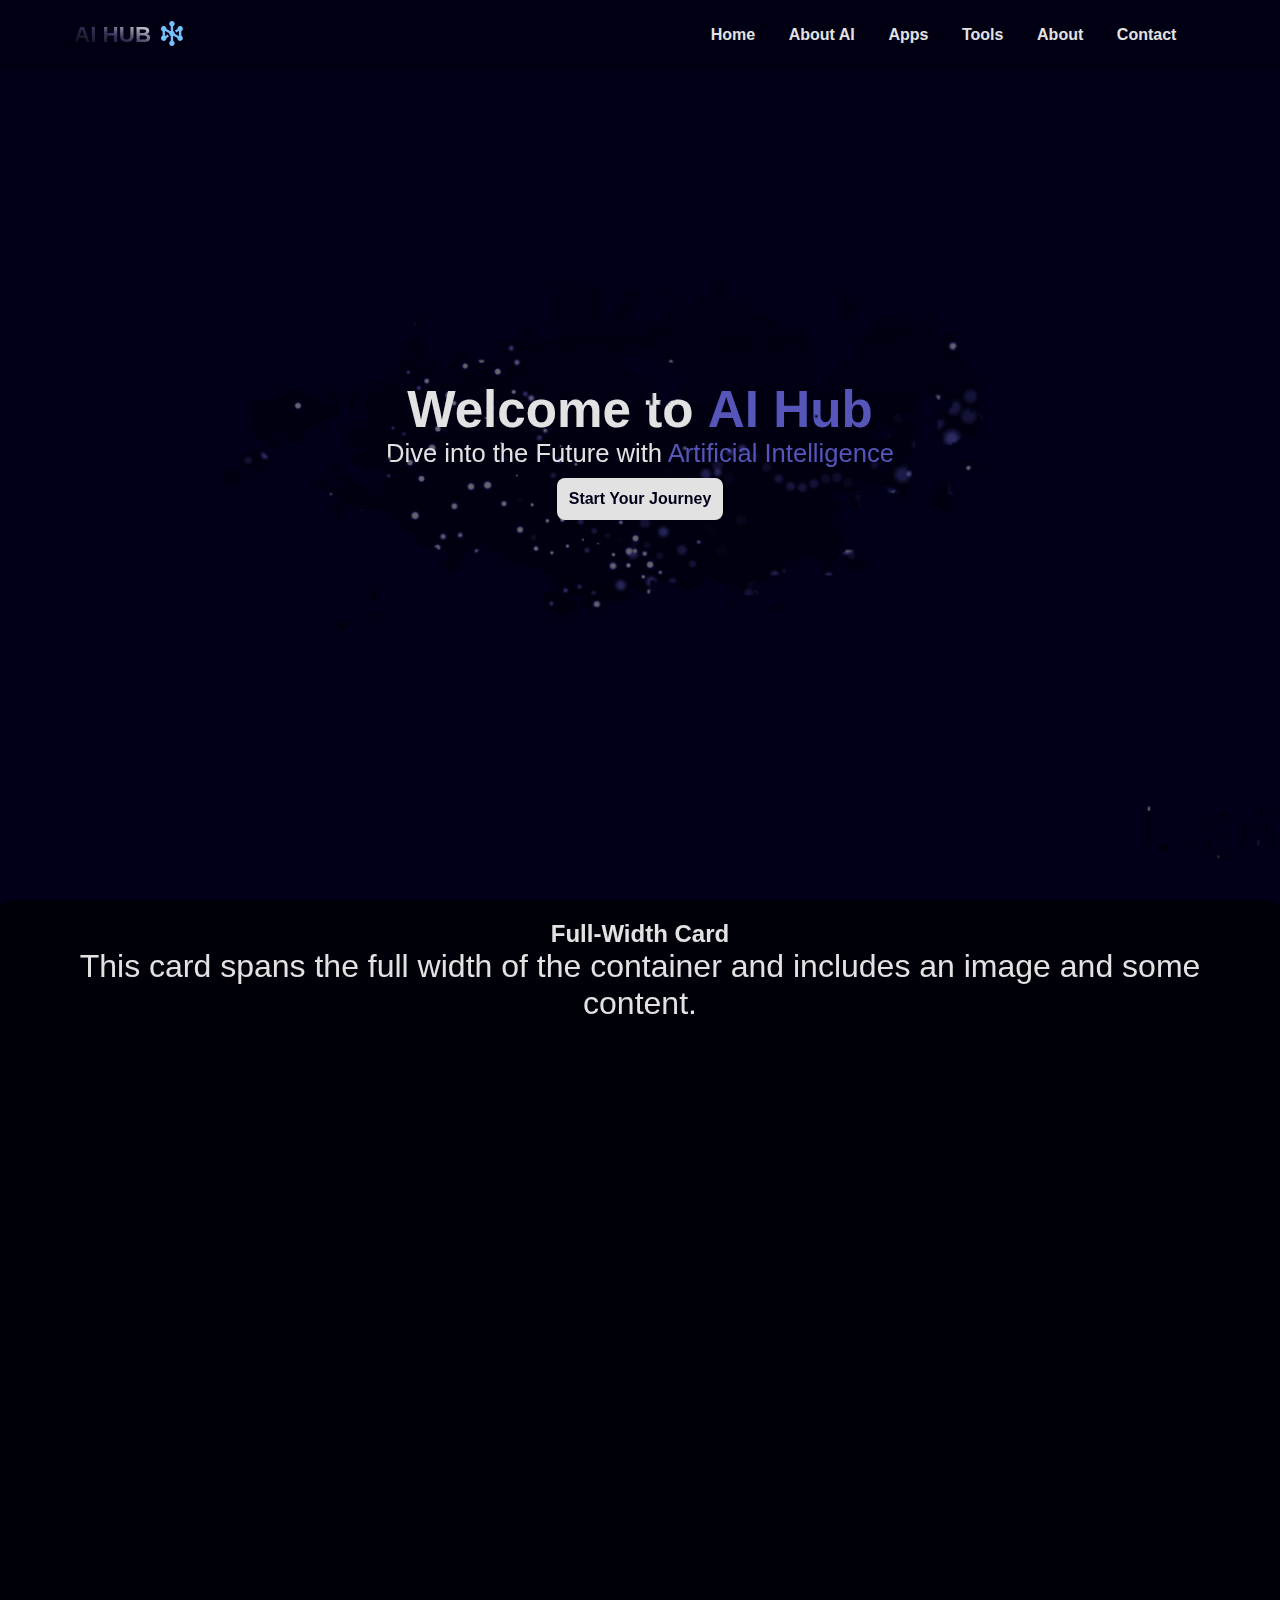
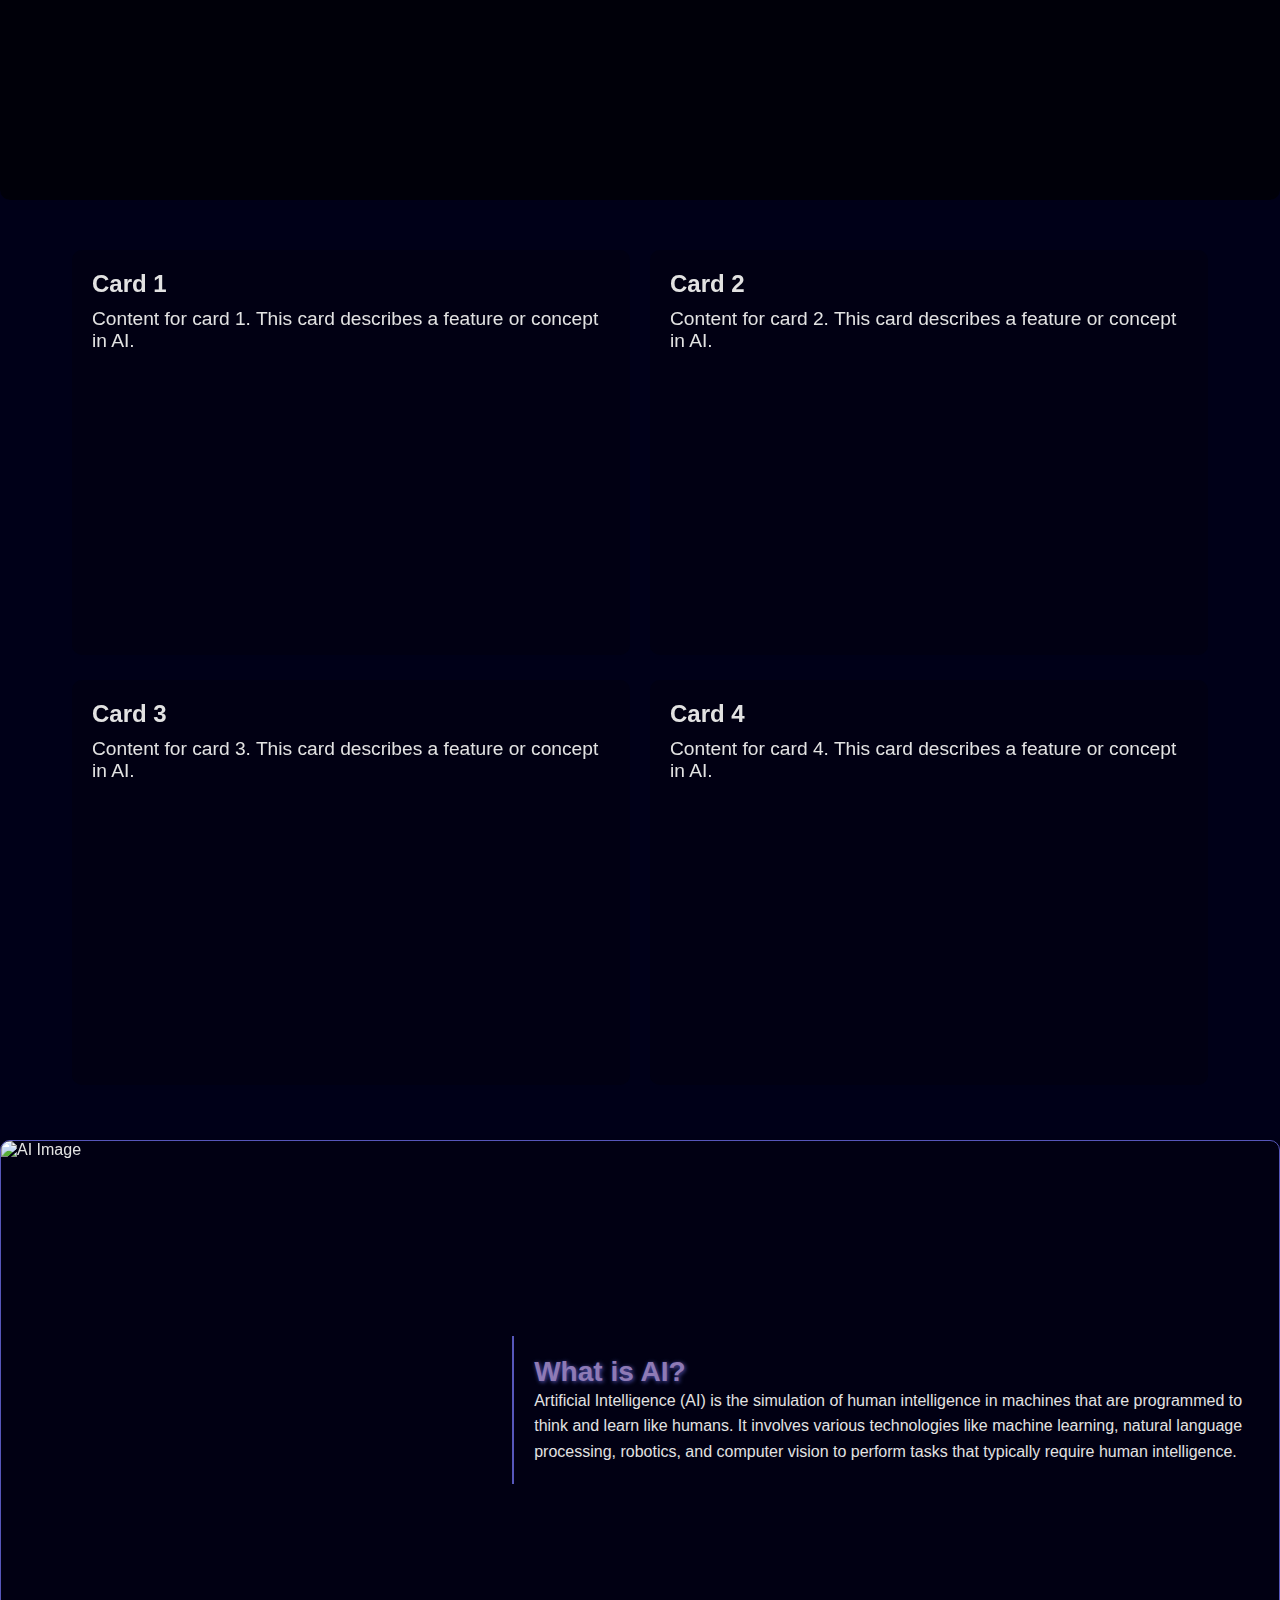
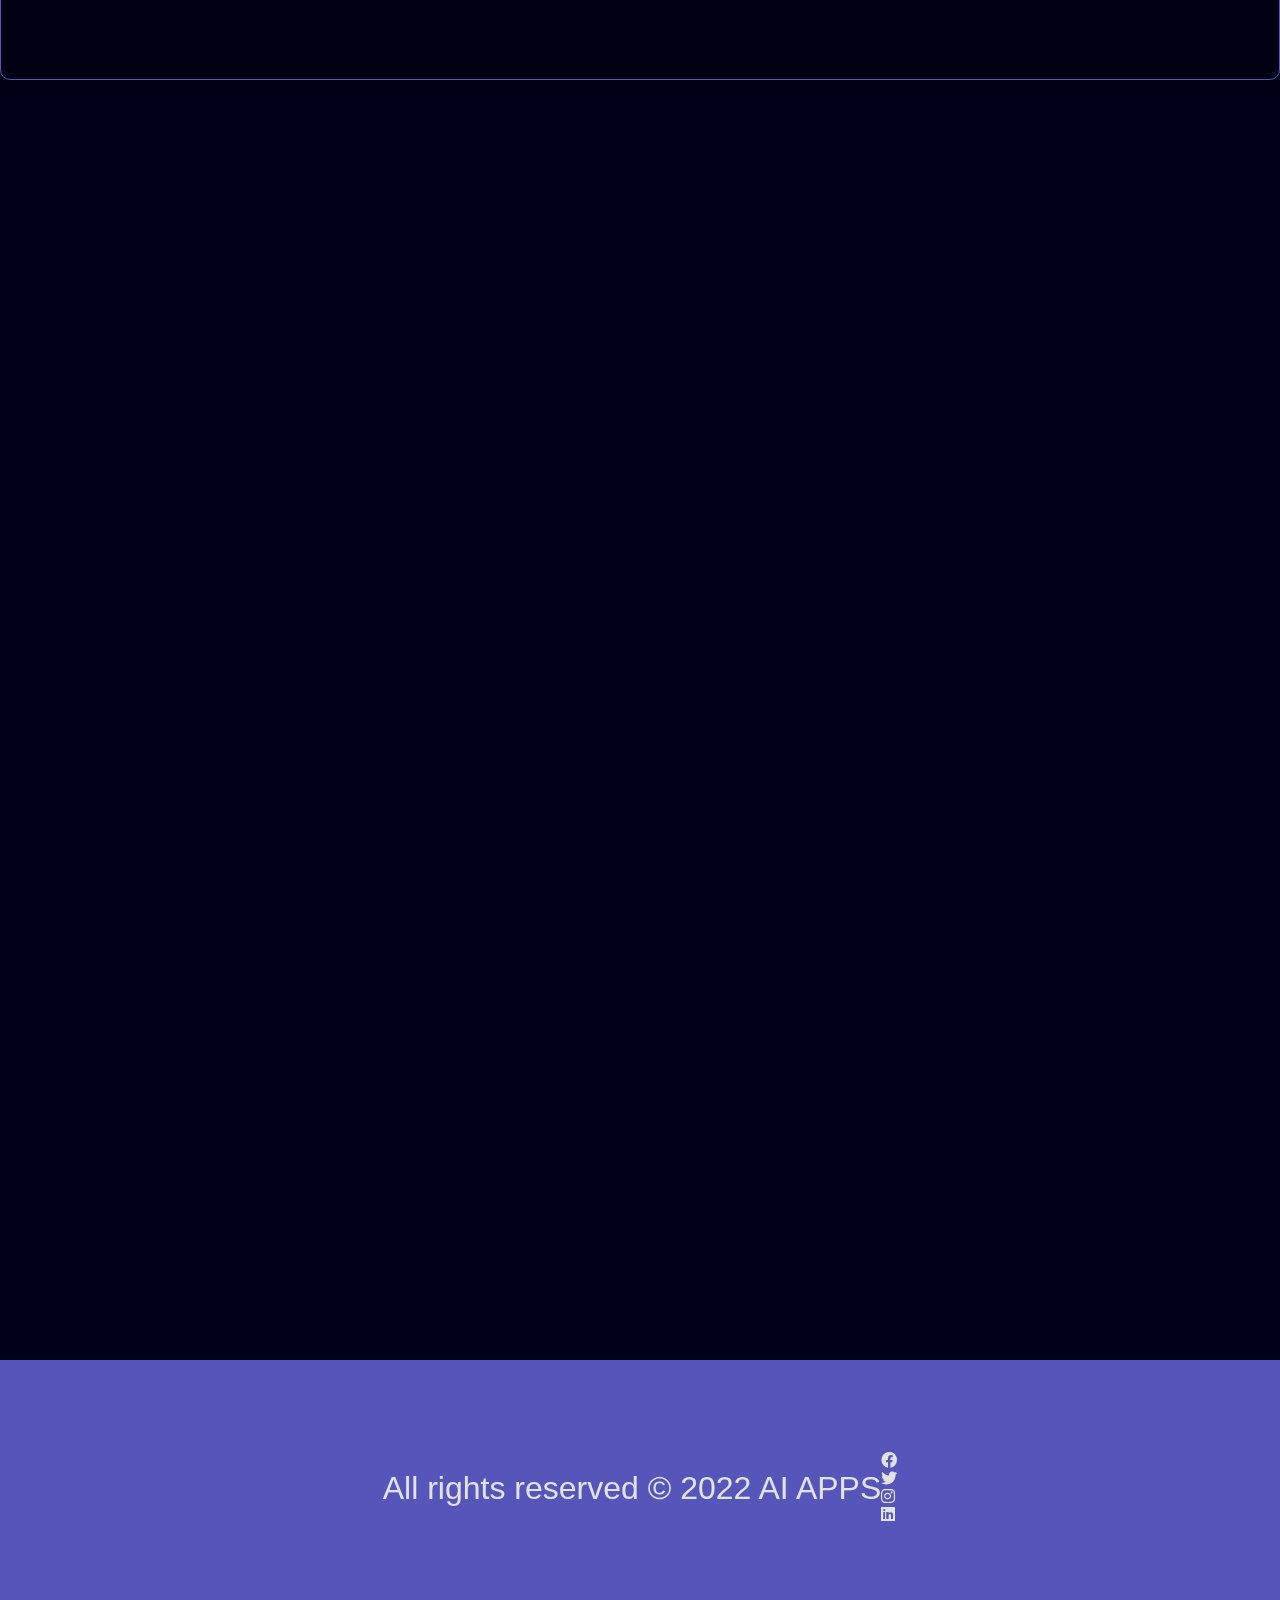
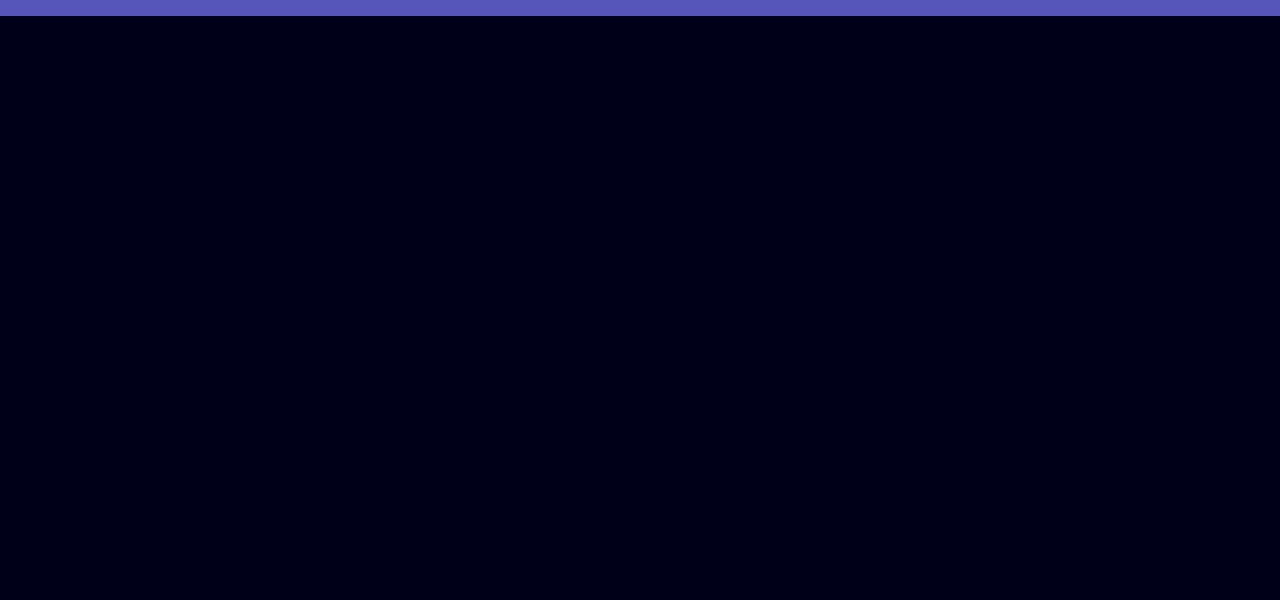
==== commit 03cb6874: "Changed Hero section" ====
--- a/index.html
+++ b/index.html
@@ -29,9 +29,9 @@
             <div class="hamburger-menu">
                 <ul>
                     <li><a href="index.html">Home</a></li>
-                    <li><a href="intro.html">Learn AI</a></li>
-                    <li><a href="ai.html">Future of AI</a></li>
-                    <li><a href="ai_tools.html">Apps & Tools</a></li>
+                    <li><a href="intro.html">About AI</a></li>
+                    <li><a href="ai.html">Apps</a></li>
+                    <li><a href="ai_tools.html">Tools</a></li>
                     <li><a href="pages/about.html">About</a></li>
                     <li><a href="pages/contact.html">Contact</a></li>
                 </ul>
--- a/style.css
+++ b/style.css
@@ -143,13 +143,12 @@
 	width: 100%;
 	height: 100vh;
 	top: 60px;
+	bottom: 0;
 	right: 0;
 	left: 0;
-	bottom: 0;
 	align-items: center;
 	justify-content: center;
 	flex-direction: column;
-	font-size: 5rem;
 }
 
 @media (max-width: 786px) {
@@ -187,7 +186,7 @@
 	background-size: cover;
 	background-position: center;
 	background-origin: center;
-	mask-image: url(assets/ink_lv2.gif);
+	mask-image: url('assets/ezgif.com-coalesce\ \(1\).gif');
 	mask-size: cover;
 	mask-position: center;
 	animation: fade-out;
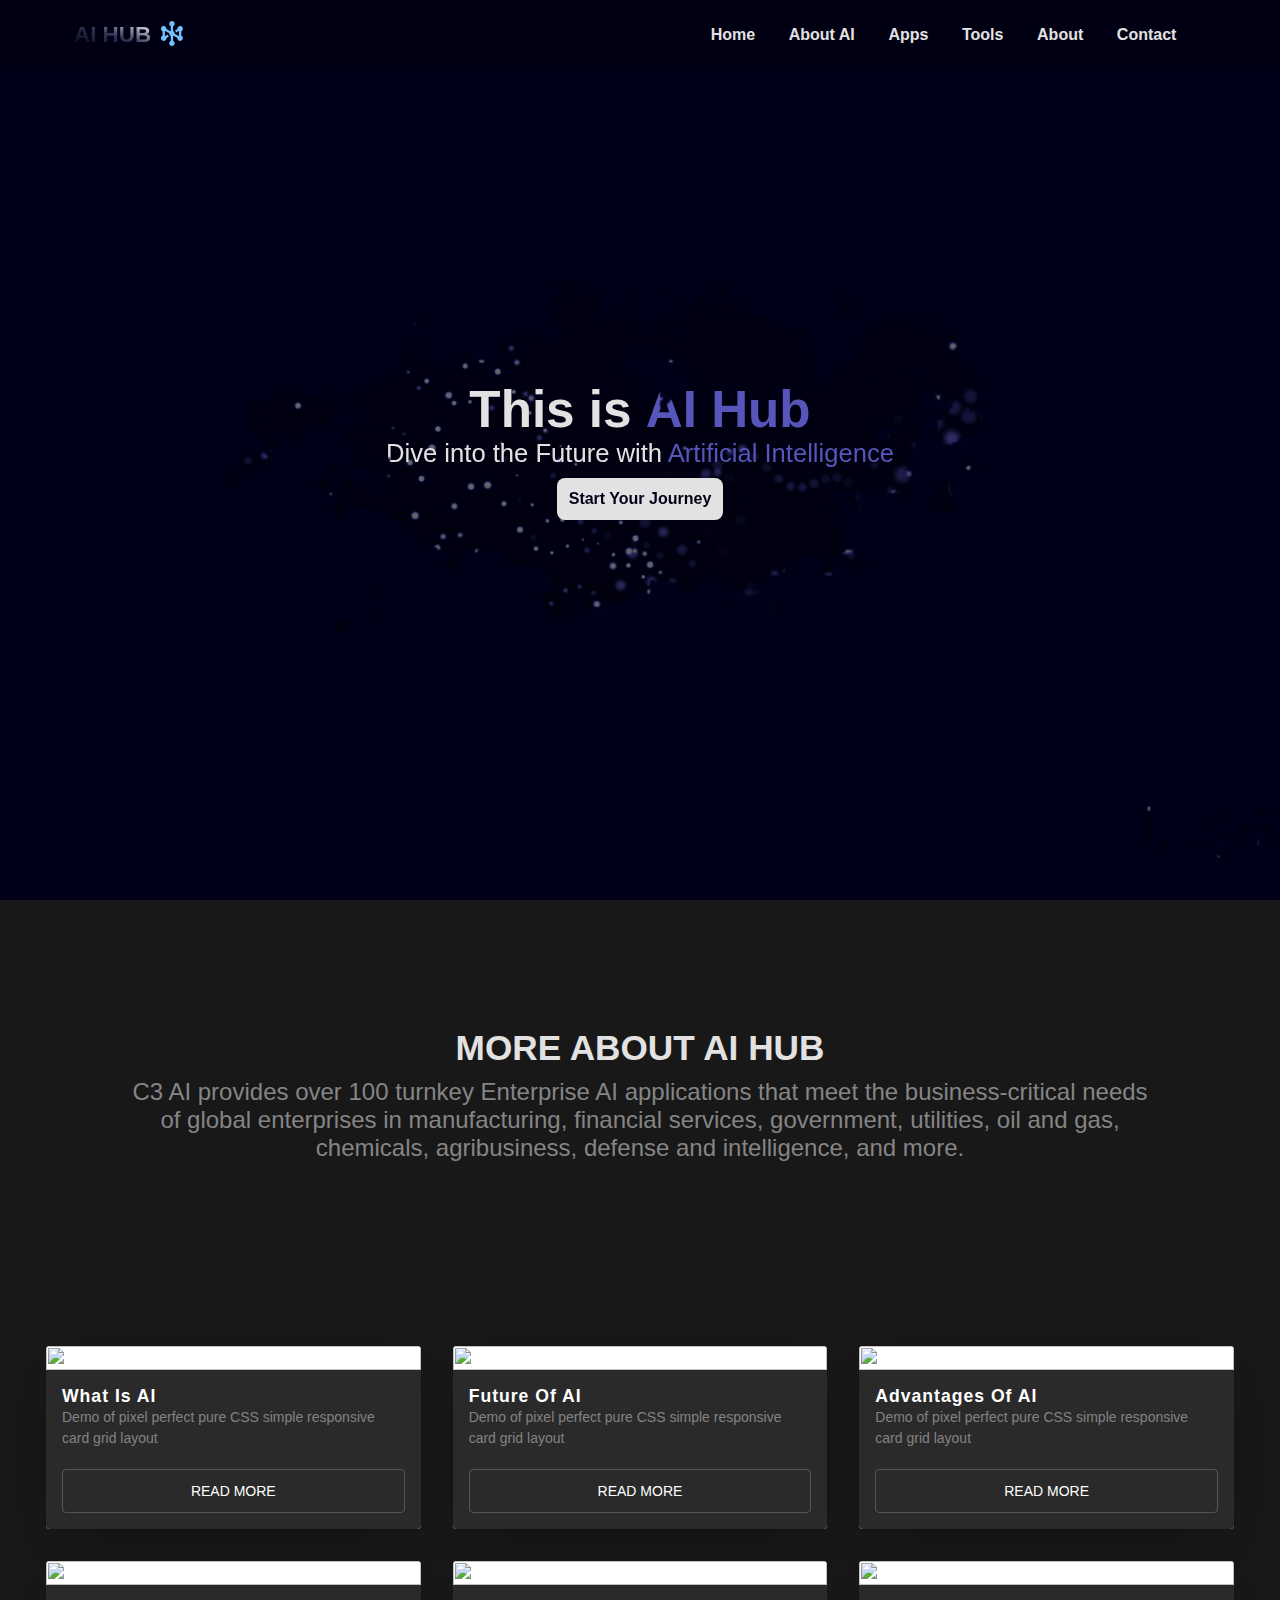
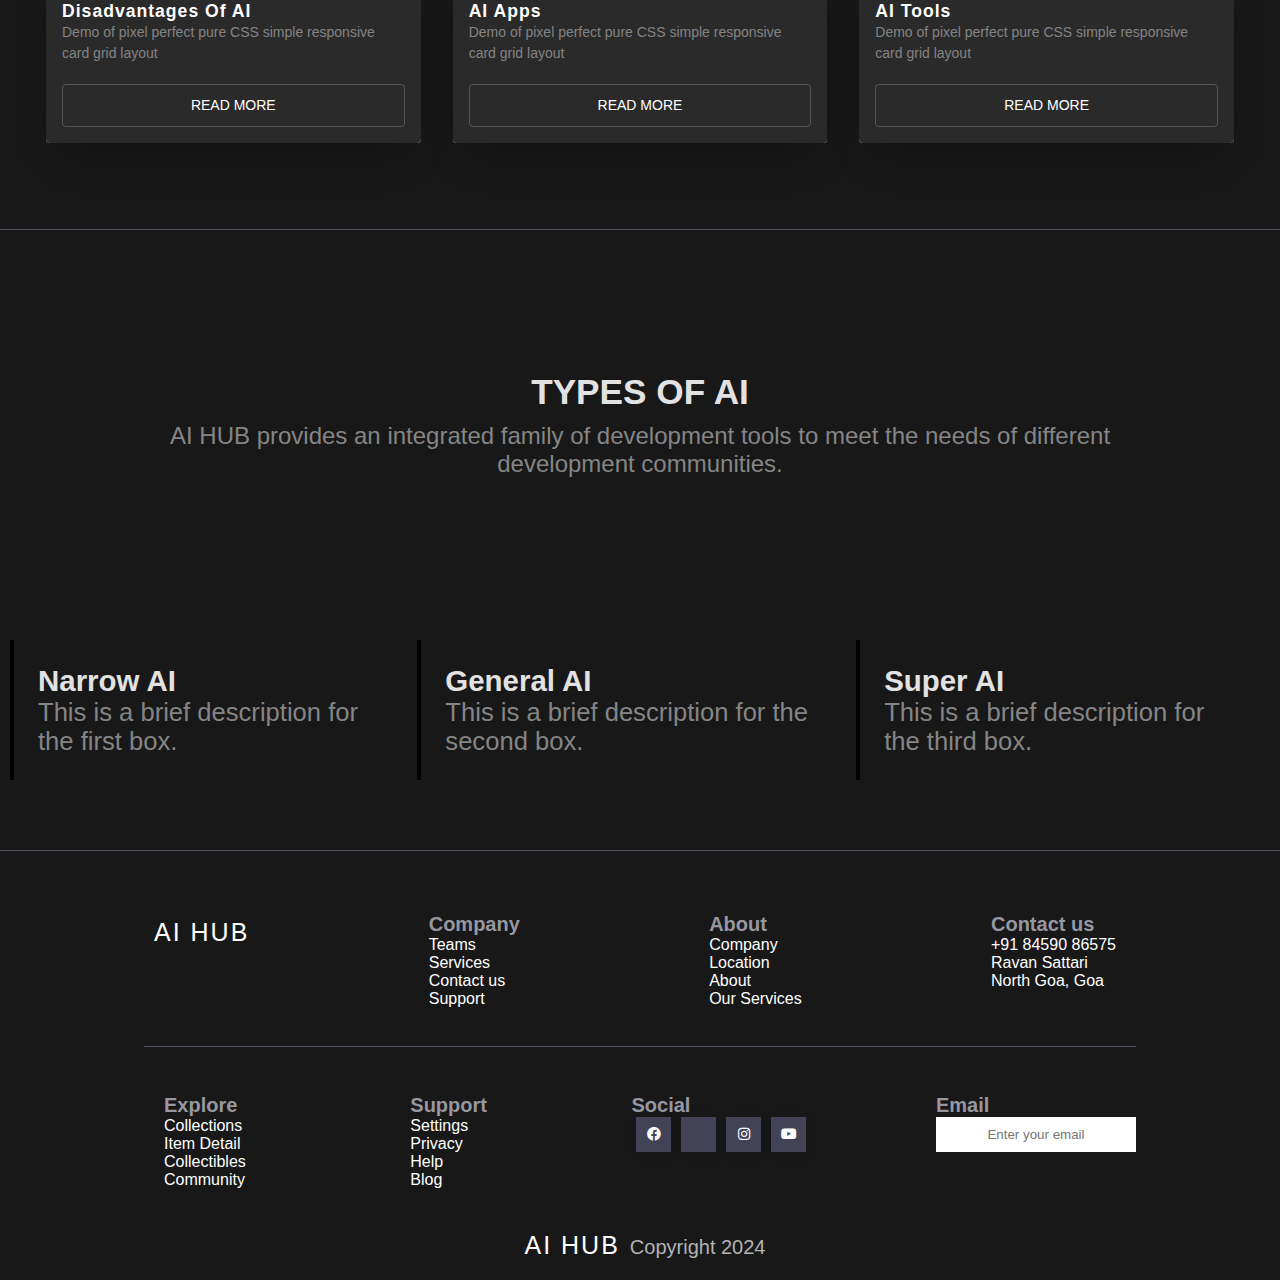
==== commit ed627366: "Added more" ====
--- a/index.html
+++ b/index.html
@@ -8,17 +8,22 @@
     <meta property="og:url" content="https://vishnugawaso7.github.io/frontend.github.io/intro.html">
     <meta property="og:title" content="AI Website">
     <meta property="og:image" content="assets/background.png">
-    <meta property="og:description" content="Exploring the World of Artificial Intelligence and its applications. Learn about AI concepts, applications, and the latest trends.">
+    <meta property="og:description"
+        content="Exploring the World of Artificial Intelligence and its applications. Learn about AI concepts, applications, and the latest trends.">
     <title>AI App Website</title>
     <link rel="stylesheet" href="https://cdnjs.cloudflare.com/ajax/libs/font-awesome/6.0.0-beta3/css/all.min.css" />
     <link rel="stylesheet" type="text/css" href="style.css">
 </head>
 
 <body>
+    <!-- Navbar -->
     <nav class="navbar">
         <div class="name-container">
             <a href="./index.html" class="name">AI HUB</a>
-            <svg style="height: 25px;margin-bottom:4px" xmlns="http://www.w3.org/2000/svg" viewBox="0 0 448 512"><!--!Font Awesome Free 6.7.2 by @fontawesome - https://fontawesome.com License - https://fontawesome.com/license/free Copyright 2024 Fonticons, Inc.--><path fill="#74C0FC" d="M248 106.6c18.9-9 32-28.3 32-50.6c0-30.9-25.1-56-56-56s-56 25.1-56 56c0 22.3 13.1 41.6 32 50.6l0 98.8c-2.8 1.3-5.5 2.9-8 4.7l-80.1-45.8c1.6-20.8-8.6-41.6-27.9-52.8C57.2 96 23 105.2 7.5 132S1.2 193 28 208.5c1.3 .8 2.6 1.5 4 2.1l0 90.8c-1.3 .6-2.7 1.3-4 2.1C1.2 319-8 353.2 7.5 380S57.2 416 84 400.5c19.3-11.1 29.4-32 27.8-52.8l50.5-28.9c-11.5-11.2-19.9-25.6-23.8-41.7L88 306.1c-2.6-1.8-5.2-3.3-8-4.7l0-90.8c2.8-1.3 5.5-2.9 8-4.7l80.1 45.8c-.1 1.4-.2 2.8-.2 4.3c0 22.3 13.1 41.6 32 50.6l0 98.8c-18.9 9-32 28.3-32 50.6c0 30.9 25.1 56 56 56s56-25.1 56-56c0-22.3-13.1-41.6-32-50.6l0-98.8c2.8-1.3 5.5-2.9 8-4.7l80.1 45.8c-1.6 20.8 8.6 41.6 27.8 52.8c26.8 15.5 61 6.3 76.5-20.5s6.3-61-20.5-76.5c-1.3-.8-2.7-1.5-4-2.1l0-90.8c1.4-.6 2.7-1.3 4-2.1c26.8-15.5 36-49.7 20.5-76.5S390.8 96 364 111.5c-19.3 11.1-29.4 32-27.8 52.8l-50.6 28.9c11.5 11.2 19.9 25.6 23.8 41.7L360 205.9c2.6 1.8 5.2 3.3 8 4.7l0 90.8c-2.8 1.3-5.5 2.9-8 4.6l-80.1-45.8c.1-1.4 .2-2.8 .2-4.3c0-22.3-13.1-41.6-32-50.6l0-98.8z"/></svg>
+            <svg style="height: 25px;margin-bottom:4px" xmlns="http://www.w3.org/2000/svg" viewBox="0 0 448 512">
+                <path fill="#74C0FC"
+                    d="M248 106.6c18.9-9 32-28.3 32-50.6c0-30.9-25.1-56-56-56s-56 25.1-56 56c0 22.3 13.1 41.6 32 50.6l0 98.8c-2.8 1.3-5.5 2.9-8 4.7l-80.1-45.8c1.6-20.8-8.6-41.6-27.9-52.8C57.2 96 23 105.2 7.5 132S1.2 193 28 208.5c1.3 .8 2.6 1.5 4 2.1l0 90.8c-1.3 .6-2.7 1.3-4 2.1C1.2 319-8 353.2 7.5 380S57.2 416 84 400.5c19.3-11.1 29.4-32 27.8-52.8l50.5-28.9c-11.5-11.2-19.9-25.6-23.8-41.7L88 306.1c-2.6-1.8-5.2-3.3-8-4.7l0-90.8c2.8-1.3 5.5-2.9 8-4.7l80.1 45.8c-.1 1.4-.2 2.8-.2 4.3c0 22.3 13.1 41.6 32 50.6l0 98.8c-18.9 9-32 28.3-32 50.6c0 30.9 25.1 56 56 56s56-25.1 56-56c0-22.3-13.1-41.6-32-50.6l0-98.8c2.8-1.3 5.5-2.9 8-4.7l80.1 45.8c-1.6 20.8 8.6 41.6 27.8 52.8c26.8 15.5 61 6.3 76.5-20.5s6.3-61-20.5-76.5c-1.3-.8-2.7-1.5-4-2.1l0-90.8c1.4-.6 2.7-1.3 4-2.1c26.8-15.5 36-49.7 20.5-76.5S390.8 96 364 111.5c-19.3 11.1-29.4 32-27.8 52.8l-50.6 28.9c11.5 11.2 19.9 25.6 23.8 41.7L360 205.9c2.6 1.8 5.2 3.3 8 4.7l0 90.8c-2.8 1.3-5.5 2.9-8 4.6l-80.1-45.8c.1-1.4 .2-2.8 .2-4.3c0-22.3-13.1-41.6-32-50.6l0-98.8z" />
+            </svg>
         </div>
         <div class="hamburger-container">
             <input type="checkbox" id="hamburger">
@@ -47,59 +52,182 @@
             <li><a href="pages/contact.html">Contact</a></li>
         </ul>
     </nav>
-
+    <!-- Hero Section -->
     <main class="main">
         <div class="hero">
-            <h1>Welcome to <strong style="color: rgb(86, 86, 186);">AI Hub </strong></h1>
+            <h1>This is <strong style="color: rgb(86, 86, 186);">AI Hub </strong></h1>
             <p>Dive into the Future with <span style="color: rgb(86, 86, 186);">Artificial Intelligence</span></p>
             <a href="intro.html" class="cta-button">Start Your Journey <i class="arrow fas fa-arrow-right"></i></a>
         </div>
     </main>
-    
-
-    <section class="full-width-card">
-        <!-- <iframe src="https://www.youtube.com/embed/wJOfJdWGPMk" frameborder="2" width="70%" height="500"></iframe> -->
-        <div class="card-content">
-            <h2>Full-Width Card</h2>
-            <p>This card spans the full width of the container and includes an image and some content.</p>
-        </div>
-    </section>
-
-    <section class="card-container">
-        <div class="card">
-            <h2>Card 1</h2>
-            <p>Content for card 1. This card describes a feature or concept in AI.</p>
-        </div>
-        <div class="card">
-            <h2>Card 2</h2>
-            <p>Content for card 2. This card describes a feature or concept in AI.</p>
-        </div>
-        <div class="card">
-            <h2>Card 3</h2>
-            <p>Content for card 3. This card describes a feature or concept in AI.</p>
-        </div>
-        <div class="card">
-            <h2>Card 4</h2>
-            <p>Content for card 4. This card describes a feature or concept in AI.</p>
-        </div>
-    </section>
-    <div class="ai-card">
-        <img src="https://via.placeholder.com/300x200/000/ffffff?text=Dark+Theme" alt="AI Image" class="ai-image">
-        <div class="ai-text">
-            <h2>What is AI?</h2>
-            <p>Artificial Intelligence (AI) is the simulation of human intelligence in machines that are programmed to think and learn like humans. It involves various technologies like machine learning, natural language processing, robotics, and computer vision to perform tasks that typically require human intelligence.</p>
-        </div>
-    </div>
-    
+
+    <!-- Content Section -->
+    <main class="main-content-container">
+        <div class="content-head-box">
+            <h2 class="content-header">MORE ABOUT AI HUB</h2>
+            <p class="content-description">C3 AI provides over 100 turnkey Enterprise AI applications that meet the
+                business-critical needs of global enterprises in manufacturing, financial services, government,
+                utilities, oil and gas, chemicals, agribusiness, defense and intelligence, and more.
+            </p>
+        </div>
+        <div class="content-card-box">
+            <ul class="cards">
+                <li class="cards_item">
+                    <div class="card">
+                        <div class="card_image"><img src="https://picsum.photos/500/300/?image=10"></div>
+                        <div class="card_content">
+                            <h2 class="card_title">What is AI</h2>
+                            <p class="card_text">Demo of pixel perfect pure CSS simple responsive card grid layout
+                            </p>
+                            <button class="btn card_btn">Read More</button>
+                        </div>
+                    </div>
+                </li>
+                <li class="cards_item">
+                    <div class="card">
+                        <div class="card_image"><img src="https://picsum.photos/500/300/?image=5"></div>
+                        <div class="card_content">
+                            <h2 class="card_title">Future of AI</h2>
+                            <p class="card_text">Demo of pixel perfect pure CSS simple responsive card grid layout
+                            </p>
+                            <button class="btn card_btn">Read More</button>
+                        </div>
+                    </div>
+                </li>
+                <li class="cards_item">
+                    <div class="card">
+                        <div class="card_image"><img src="https://picsum.photos/500/300/?image=11"></div>
+                        <div class="card_content">
+                            <h2 class="card_title">Advantages of AI</h2>
+                            <p class="card_text">Demo of pixel perfect pure CSS simple responsive card grid layout
+                            </p>
+                            <button class="btn card_btn">Read More</button>
+                        </div>
+                    </div>
+                </li>
+                <li class="cards_item">
+                    <div class="card">
+                        <div class="card_image"><img src="https://picsum.photos/500/300/?image=14"></div>
+                        <div class="card_content">
+                            <h2 class="card_title">Disadvantages of AI</h2>
+                            <p class="card_text">Demo of pixel perfect pure CSS simple responsive card grid layout
+                            </p>
+                            <button class="btn card_btn">Read More</button>
+                        </div>
+                    </div>
+                </li>
+                <li class="cards_item">
+                    <div class="card">
+                        <div class="card_image"><img src="https://picsum.photos/500/300/?image=17"></div>
+                        <div class="card_content">
+                            <h2 class="card_title">AI apps</h2>
+                            <p class="card_text">Demo of pixel perfect pure CSS simple responsive card grid layout
+                            </p>
+                            <button class="btn card_btn">Read More</button>
+                        </div>
+                    </div>
+                </li>
+                <li class="cards_item">
+                    <div class="card">
+                        <div class="card_image"><img src="https://picsum.photos/500/300/?image=2"></div>
+                        <div class="card_content">
+                            <h2 class="card_title">AI tools</h2>
+                            <p class="card_text">Demo of pixel perfect pure CSS simple responsive card grid layout
+                            </p>
+                            <button class="btn card_btn">Read More</button>
+                        </div>
+                    </div>
+                </li>
+            </ul>
+        </div>
+        <div class="content-head-box">
+            <h2 class="content-header">TYPES OF AI</h2>
+            <p class="content-description">AI HUB provides an integrated family of development tools to meet the needs of different development communities.
+            </p>
+        </div>
+        <div class="section-c3aistudio">
+            <div class="wrapper">
+                <h3>Narrow AI</h3>
+                <p>This is a brief description for the first box.</p>
+            </div>
+            <div class="wrapper">
+                <h3>General AI</h3>
+                <p>This is a brief description for the second box.</p>
+            </div>
+            <div class="wrapper">
+                <h3>Super AI</h3>
+                <p>This is a brief description for the third box.</p>
+            </div>
+        </div>
+        
+    </main>
+
+
     <footer>
-        <p>All rights reserved &copy; 2022 AI APPS</p>
-        <ul class="social-links">
-            <li><a href="#"><i class="fab fa-facebook"></i></a></li>
-            <li><a href="#"><i class="fab fa-twitter"></i></a></li>
-            <li><a href="#"><i class="fab fa-instagram"></i></a></li>
-            <li><a href="#"><i class="fab fa-linkedin"></i></a></li>
-        </ul>
+        <div class="up-section">
+            <a href="#" class="f-logo">AI HUB</a>
+
+            <ul>
+                <h1>Company</h1>
+                <li><a href="#">Teams</a></li>
+                <li><a href="#">Services</a></li>
+                <li><a href="#">Contact us</a></li>
+                <li><a href="#">Support</a></li>
+            </ul>
+
+            <ul>
+                <h1>About</h1>
+                <li><a href="#">Company</a></li>
+                <li><a href="#">Location</a></li>
+                <li><a href="#">About</a></li>
+                <li><a href="#">Our Services</a></li>
+            </ul>
+
+            <ul>
+                <h1>Contact us</h1>
+                <li><a>+91 84590 86575</a></li>
+                <li><a>Ravan Sattari</a></li>
+                <li><a>North Goa, Goa</a></li>
+            </ul>
+        </div>
+
+        <div class="down-section">
+            <ul>
+                <h1>Explore</h1>
+                <li><a href="#">Collections</a></li>
+                <li><a href="#">Item Detail</a></li>
+                <li><a href="#">Collectibles</a></li>
+                <li><a href="#">Community</a></li>
+            </ul>
+
+            <ul>
+                <h1>Support</h1>
+                <li><a href="#">Settings</a></li>
+                <li><a href="#">Privacy</a></li>
+                <li><a href="#">Help</a></li>
+                <li><a href="#">Blog</a></li>
+            </ul>
+
+            <div class="social">
+                <h1>Social</h1>
+
+                <div class="social-icons">
+                    <a href="#"><i class="fa-brands fa-facebook"></i></a>
+                    <a href="#"><i class="fa-brands fa-x-twitter"></i></a>
+                    <a href="#"><i class="fa-brands fa-instagram"></i></a>
+                    <a href="#"><i class="fa-brands fa-youtube"></i></a>
+                </div>
+            </div>
+
+            <div class="search">
+                <h1>Email</h1>
+
+                <input type="email" placeholder="Enter your email">
+            </div>
+        </div>
+
+        <p class="copyright"><span class="f-logo">AI HUB</span>Copyright 2024</p>
     </footer>
 </body>
 
-</html>
+</html>--- a/style.css
+++ b/style.css
@@ -1,9 +1,12 @@
 :root {
-	--text: #e2e2e2;
+	--text: rgb(226, 226, 226);
+	--secondary-text: rgb(133, 133, 133);
+	;
 	--background: rgb(0, 0, 24);
-	--primary: #8e7ab5;
-	--secondary: #010013;
+	--primary: rgb(142, 122, 181);
+	--secondary: rgb(1, 0, 19);
 	--accent: rgb(86, 86, 186);
+	--extra: rgba(0, 0, 0, 0.5);
 }
 
 * {
@@ -18,10 +21,10 @@
 }
 
 body {
-	height: 500vh;
+	height: min-content;
+	max-height: max-content;
 	background: var(--background);
 	margin-top: 100vh;
-
 }
 
 /* NAVBAR START */
@@ -39,36 +42,29 @@
 	z-index: 4;
 	transition: background-color linear;
 }
-/* .logoM{
-	font-size: 2.5rem;
-  font-weight: 700;
-  color: var(--primary);
-} */
-
-.name-container{
-	transition:all .3s linear;
+
+.name-container {
+	transition: all .3s linear;
 	height: 100%;
 	display: flex;
 	align-items: center;
 	width: 120px;
 	flex-direction: row;
 }
+
 .name {
 	font-size: 1.4rem;
 	font-weight: 600;
-	background: linear-gradient(to top right, rgb(0, 0, 0),rgb(50, 50, 88), rgb(255, 255, 255));
+	background: linear-gradient(to top right, rgb(0, 0, 0), rgb(50, 50, 88), rgb(255, 255, 255));
 	background-clip: text;
 	-webkit-background-clip: text;
 	color: transparent;
 	margin-right: 10px;
-
-	
-	
+	cursor: pointer;
 }
 
 .name-container:hover {
 	transform: scale(1.1);
-	
 }
 
 .routes {
@@ -172,11 +168,13 @@
 		justify-content: space-between;
 	}
 }
+
 /* NAVBAR END */
 
 /* HERO SECTION START */
 
 .main {
+	/* padding-top: 40px; */
 	position: fixed;
 	top: 0;
 	z-index: -1;
@@ -184,33 +182,11 @@
 	width: 100%;
 	height: 100vh;
 	background-size: cover;
-	background-position: center;
+	background-position: bottom center;
 	background-origin: center;
-	mask-image: url('assets/ezgif.com-coalesce\ \(1\).gif');
+	mask-image: url('assets/ezgif.com-coalesce (1).gif');
 	mask-size: cover;
 	mask-position: center;
-	animation: fade-out;
-	animation-timeline: scroll();
-}
-
-@keyframes fade-out {
-	0% {
-		opacity: 1;
-	}
-
-	8% {
-		opacity: 1;
-		filter: blur(0);
-		transform: scale(1.6) translateY(-60px);
-	}
-	18%{
-		filter: blur(10px);
-		visibility: hidden;
-	}
-	
-	100% {
-		visibility: hidden;
-	}
 }
 
 .hero {
@@ -220,8 +196,6 @@
 	align-items: center;
 	height: 100%;
 	background: rgba(0, 0, 0, 0.6);
-	animation: fade-out ease-in;
-	animation-timeline: scroll(y);
 }
 
 .hero h1 {
@@ -248,7 +222,6 @@
 		transform: translate(-1000px, 0);
 	}
 }
-
 
 .cta-button {
 	margin-top: 10px;
@@ -275,161 +248,414 @@
 
 /* CONTENT SECTION START */
 
-section {
-	width: 100%;
-	height: 100vh;
-}
-
-
-
-.full-width-card {
-	width: 100%;
-	position: relative;
-	background: var(--secondary);
-	border-radius: 10px;
-	margin: 20px 0;
-	overflow: hidden;
-	display: flex;
-	flex-direction: row;
-}
-
-.card-content {
+.main-content-container {
+	width: 100%;
+	display: flex;
+	flex-direction: column;
+	flex: 1;
+	background: rgb(24, 24, 24);
+	height: 100%;
+}
+
+.content-head-box {
+	width: 100%;
+	display: flex;
+	flex-direction: column;
+	justify-content: center;
+	align-items: center;
+	height: 400px;
+	background: rgb(24, 24, 24);
+}
+
+.content-header {
+	text-align: center;
+	font-size: 2.2rem;
+	font-weight: bold;
 	color: var(--text);
-	text-align: center;
-	padding: 20px;
-	background: rgba(0, 0, 0, 0.5);
-	border-radius: 10px;
-}
-
-.card-container {
+}
+
+.content-description {
+	text-align: center;
+	font-size: 1.5rem;
+	font: bold 240px;
+	color: var(--secondary-text);
+	padding: 10px 10vw;
+}
+
+.content-card-box {
 	display: flex;
 	flex-wrap: wrap;
 	justify-content: center;
-	padding: 20px;
+	width: 100%;
+	background: rgb(24, 24, 24);
+	padding: 30px;
+	padding-bottom: 70px;
+	border-bottom: 1px solid #545562;
+}
+
+.cards {
+	display: flex;
+	flex: 1 1 auto;
+	flex-wrap: wrap;
+	list-style: none;
+	margin: 0;
+	padding: 0;
+}
+
+.cards_item {
+	display: flex;
+	padding: 1rem;
+}
+
+@media (min-width: 40rem) {
+	.cards_item {
+		width: 50%;
+	}
+}
+
+@media (min-width: 56rem) {
+	.cards_item {
+		width: 33.3333%;
+	}
 }
 
 .card {
-	width: 45%;
-	height: 45vh;
-	background: var(--secondary);
-	margin: 10px;
-	border-radius: 10px;
-	padding: 20px;
-	transition: transform 0.3s;
-}
-
-.card:hover {
-	transform: scale(1.05);
-}
-
-.card h2 {
-	margin-bottom: 10px;
-}
-
-.card p {
-	font-size: 1.2rem;
-}
-
-@media (max-width: 786px) {
-	.card {
-		width: 100%;
-		height: auto;
-	}
-}
-
-/* FOOTER STARTS */
-footer {
-	width: 100%;
-	height: 16rem;
-	background: var(--accent);
-	display: flex;
-	justify-content: center;
-	align-items: center;
-	margin-top: 100%;
-}
-
-/* FOOTER ENDS */
-
-
-
-
-
-/* TESTING AREA */
-.ai-card {
-	display: flex;
-	align-items: center;
-	width: 100%;
-	height: 60vh;
-	/* 60% of the viewport height */
-	background: var(--secondary);
-	border: 1px solid var(--accent);
-	border-radius: 10px;
+	background-color: white;
+	border-radius: 0.25rem;
+	box-shadow: 0 20px 40px -14px rgba(0, 0, 0, 0.25);
+	display: flex;
+	flex-direction: column;
 	overflow: hidden;
-	box-shadow: 0 4px 8px rgba(0, 0, 0, 0.3);
-	margin: 20px 0;
-	transition: transform 0.3s ease, box-shadow 0.3s ease;
-}
-
-.ai-card:hover {
-	transform: scale(1.05);
-	box-shadow: 0 8px 16px rgba(0, 0, 0, 0.5);
-}
-
-.ai-image {
-	width: 40%;
-	/* Image takes up 40% of the card width */
+	height: auto;
+}
+
+.card_image {
+	flex: 0.5;
+}
+
+.card_image img {
+	width: 100%;
 	height: 100%;
 	object-fit: cover;
-	/* Ensure the image covers the container without distortion */
-	transition: transform 0.3s ease;
-}
-
-.ai-card:hover .ai-image {
-	transform: scale(1.1);
-}
-
-.ai-text {
-	width: 60%;
-	/* Text takes up 60% of the card width */
+}
+
+.card_content {
+	flex: 1;
+	padding: 1rem;
+	background: rgb(42, 42, 42);
+	display: flex;
+	flex-direction: column;
+	justify-content: center;
+	height: 300px;
+}
+
+.card_title {
+	color: #ffffff;
+	font-size: 1.1rem;
+	font-weight: 700;
+	letter-spacing: 1px;
+	text-transform: capitalize;
+	margin: 0;
+}
+
+.card_text {
+	color: #838383;
+	font-size: 0.875rem;
+	line-height: 1.5;
+	margin-bottom: 1.25rem;
+	font-weight: 400;
+}
+
+.btn {
+	color: #ffffff;
+	padding: 0.8rem;
+	font-size: 14px;
+	text-transform: uppercase;
+	border-radius: 4px;
+	font-weight: 400;
+	display: block;
+	width: 100%;
+	cursor: pointer;
+	border: 1px solid rgba(255, 255, 255, 0.2);
+	background: transparent;
+	text-align: center;
+}
+
+.btn:hover {
+	background-color: rgba(255, 255, 255, 0.12);
+}
+
+/* FOOTER STARTS */
+
+a {
+	text-decoration: none;
+}
+
+ul {
+	list-style: none;
+}
+
+footer {
+	background: rgb(24, 24, 24);
+	display: flex;
+	flex-direction: column;
+	align-items: center;
+	width: 100%;
 	padding: 20px;
-	box-sizing: border-box;
-	background-color: var(--secondary);
+}
+
+.f-logo {
+	color: #FFFFFF;
+	letter-spacing: 2px;
+	padding: 5px 10px;
+	font-size: 25px;
+}
+
+.up-section,
+.down-section {
+	display: flex;
+	justify-content: space-between;
+	padding: 3% 0px;
+	margin: 5px;
+	width: 80%;
+	flex-wrap: wrap;
+}
+
+.up-section {
+	border-bottom: 1px solid #545562;
+}
+
+.up-section ul,
+.down-section ul {
+	font-family: 'Montserrat';
+	margin: 0;
+	padding: 0 20px;
+}
+
+.up-section ul li a,
+.down-section ul li a {
+	font-size: 16px;
+	color: #FFFFFF;
+	transition: all ease .5s;
+}
+
+.up-section ul li a:hover,
+.down-section ul li a:hover {
+	color: #9A9FF6;
+}
+
+.up-section ul li p,
+.down-section ul li p {
+	font-size: 14px;
+	color: #FFFFFF;
+	line-height: 10px;
+	transition: all ease .5s;
+}
+
+.up-section h1,
+.down-section h1 {
+	color: #9697A0;
+	font-size: 20px;
+	/* font-family: 'Montserrat'; */
+}
+
+.social-icons {
+	display: flex;
+}
+
+.social-icons a {
+	width: 35px;
+	height: 35px;
+	margin: 0 5px;
+	background-color: #424356;
+	box-shadow: 2px 2px 12px rgba(0, 0, 0, .1);
+	display: flex;
+	justify-content: center;
+	align-items: center;
+	transition: all ease .5s;
+}
+
+.social-icons a:hover {
+	background-color: #9A9FF6;
+}
+
+.social-icons i {
+	color: #FFFFFF;
+	font-size: 14px;
+}
+
+.social-icons a:hover i {
+	color: #424356;
+}
+
+.search input {
+	height: 35px;
+	width: 200px;
+	text-align: center;
+	border: none;
+	outline: none;
+}
+
+.copyright {
+	/* font-family: 'Montserrat'; */
+	font-size: 20px;
+	color: #B3B3B3;
+}
+
+@media(max-width: 1024px) {
+	.search {
+		margin: 20px auto;
+		display: flex;
+		align-items: center;
+		width: 100%;
+		justify-content: center;
+	}
+
+	.search h1 {
+		margin: 20px;
+	}
+}
+
+@media(max-width: 820px) {
+	body {
+		background-color: #C03B3D;
+	}
+
+	.up-section,
+	.down-section {
+		flex-direction: column;
+		align-items: center;
+		text-align: center;
+	}
+
+	.up-section ul h1,
+	.down-section ul h1 {
+		font-size: 25px;
+	}
+
+	.up-section ul li,
+	.down-section ul li {
+		text-align: center;
+		margin: 10px;
+	}
+}
+
+@media(max-width: 420px) {
+	.search {
+		flex-direction: column;
+	}
+
+	.copyright {
+		font-size: 14px;
+	}
+
+	.f-logo {
+		font-size: 16px;
+	}
+}
+
+/* footer ends */
+
+.hamburger-menu {
+	/* Initially hidden */
+	flex-direction: column;
+	align-items: center;
+	justify-content: center;
+	position: fixed;
+	top: 0;
+	left: 0;
+	width: 100%;
+	height: 100vh;
+	background: var(--secondary);
+	margin-top: 70px;
+	z-index: 5;
+	transition: transform 0.3s ease-in-out;
+}
+
+.hamburger-menu ul {
+	list-style: none;
+	padding: 0;
+	margin: 0;
+	text-align: center;
+}
+
+.hamburger-menu li {
+	margin: 15px 0;
+}
+
+.hamburger-menu a {
+	text-decoration: none;
 	color: var(--text);
-	border-left: 2px solid var(--accent);
-}
-
-.ai-text h2 {
-	margin-top: 0;
-	font-size: 28px;
-	color: var(--primary);
-	text-shadow: 1px 1px 4px var(--accent);
-	transition: color 0.3s ease;
-}
-
-.ai-card:hover .ai-text h2 {
+	font-size: 1.5rem;
+	font-weight: 600;
+	transition: color 0.2s ease-in-out;
+}
+
+.hamburger-menu a:hover {
 	color: var(--accent);
 }
 
-.ai-text p {
-	font-size: 16px;
-	color: var(--text);
-	line-height: 1.6;
-}
-
-@media (max-width: 768px) {
-	.ai-card {
-		flex-direction: column;
-		height: auto;
-	}
-
-	.ai-image {
-		width: 100%;
-		height: 40vh;
-	}
-
-	.ai-text {
-		width: 100%;
-		border-left: none;
-		border-top: 2px solid var(--accent);
-	}
-}+.section-c3aistudio .wrapper {
+	position: relative;
+	padding: 1.5rem;
+	display: flex;
+	flex-direction: column;
+	background: rgb(24, 24, 24);
+	/* Grey background */
+	border-left: 4px solid rgb(0, 0, 0);
+	/* Blue border on the left */
+	text-align: left;
+	transition: 0.3s all;
+	margin: 10px;
+}
+
+.section-c3aistudio .wrapper h3 {
+	font-size: 2.3vw;
+}
+
+.section-c3aistudio .wrapper p {
+	color: var(--secondary-text);
+	font-size: 2vw;
+}
+
+.section-c3aistudio .wrapper:hover {
+	background: rgba(20, 20, 20, 0.4);
+	/* Slightly darker grey on hover */
+	border-left-color: darkblue;
+	/* Darker blue border on hover */
+}
+.section-c3aistudio {
+		border-bottom: 1px solid #545562;
+		padding-bottom: 70px;
+}
+@media (min-width: 768px) {
+	.section-c3aistudio {
+		display: flex;
+		justify-content: space-between;
+		padding: 10px;
+		padding-bottom: 70px;
+		border-bottom: 1px solid #545562;
+	}
+
+	.section-c3aistudio .wrapper {
+		width: auto;
+		margin: 0;
+		/* Make each box 30% wide for larger screens */
+	}
+}
+
+@media (max-width: 786px) {
+	.section-c3aistudio .wrapper p {
+		font-size: 16px;
+	}
+
+	.section-c3aistudio .wrapper h3 {
+		font-size: 28px;
+	}
+
+}
+
+
+
+
+
